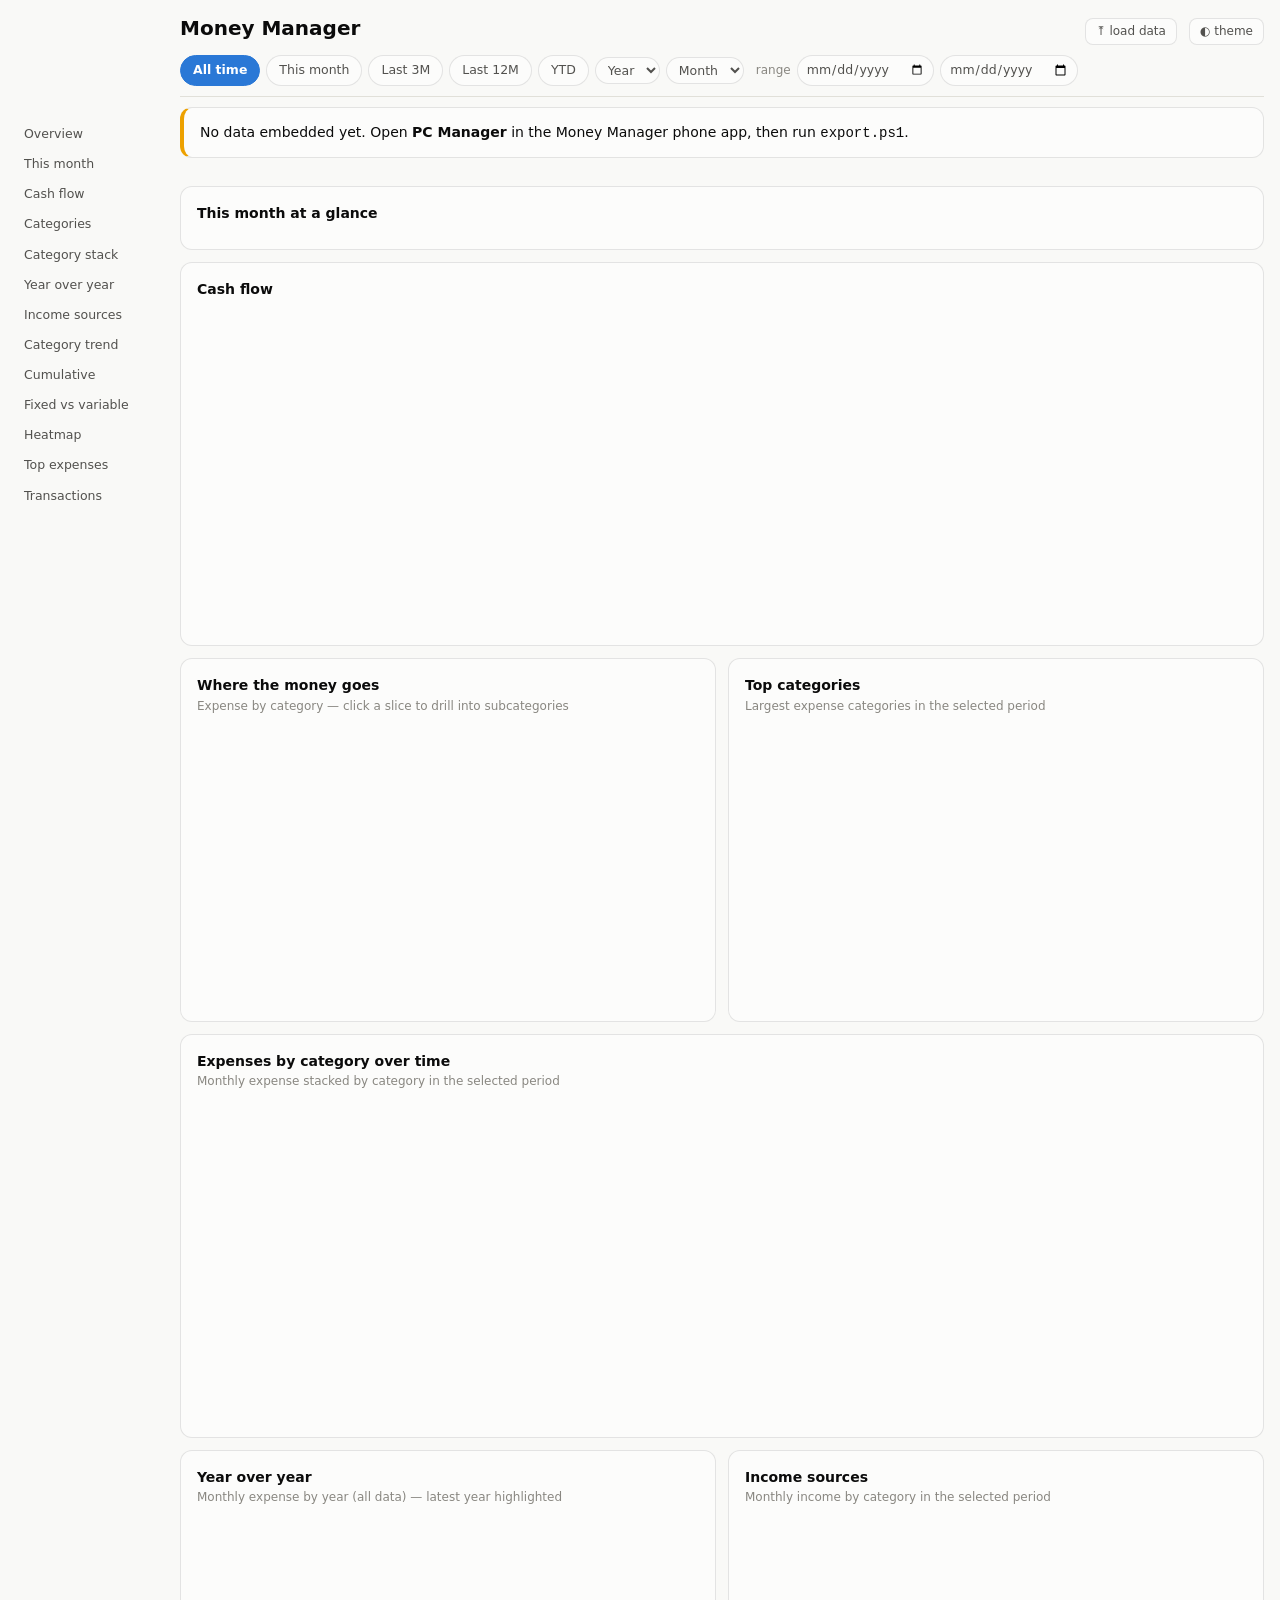
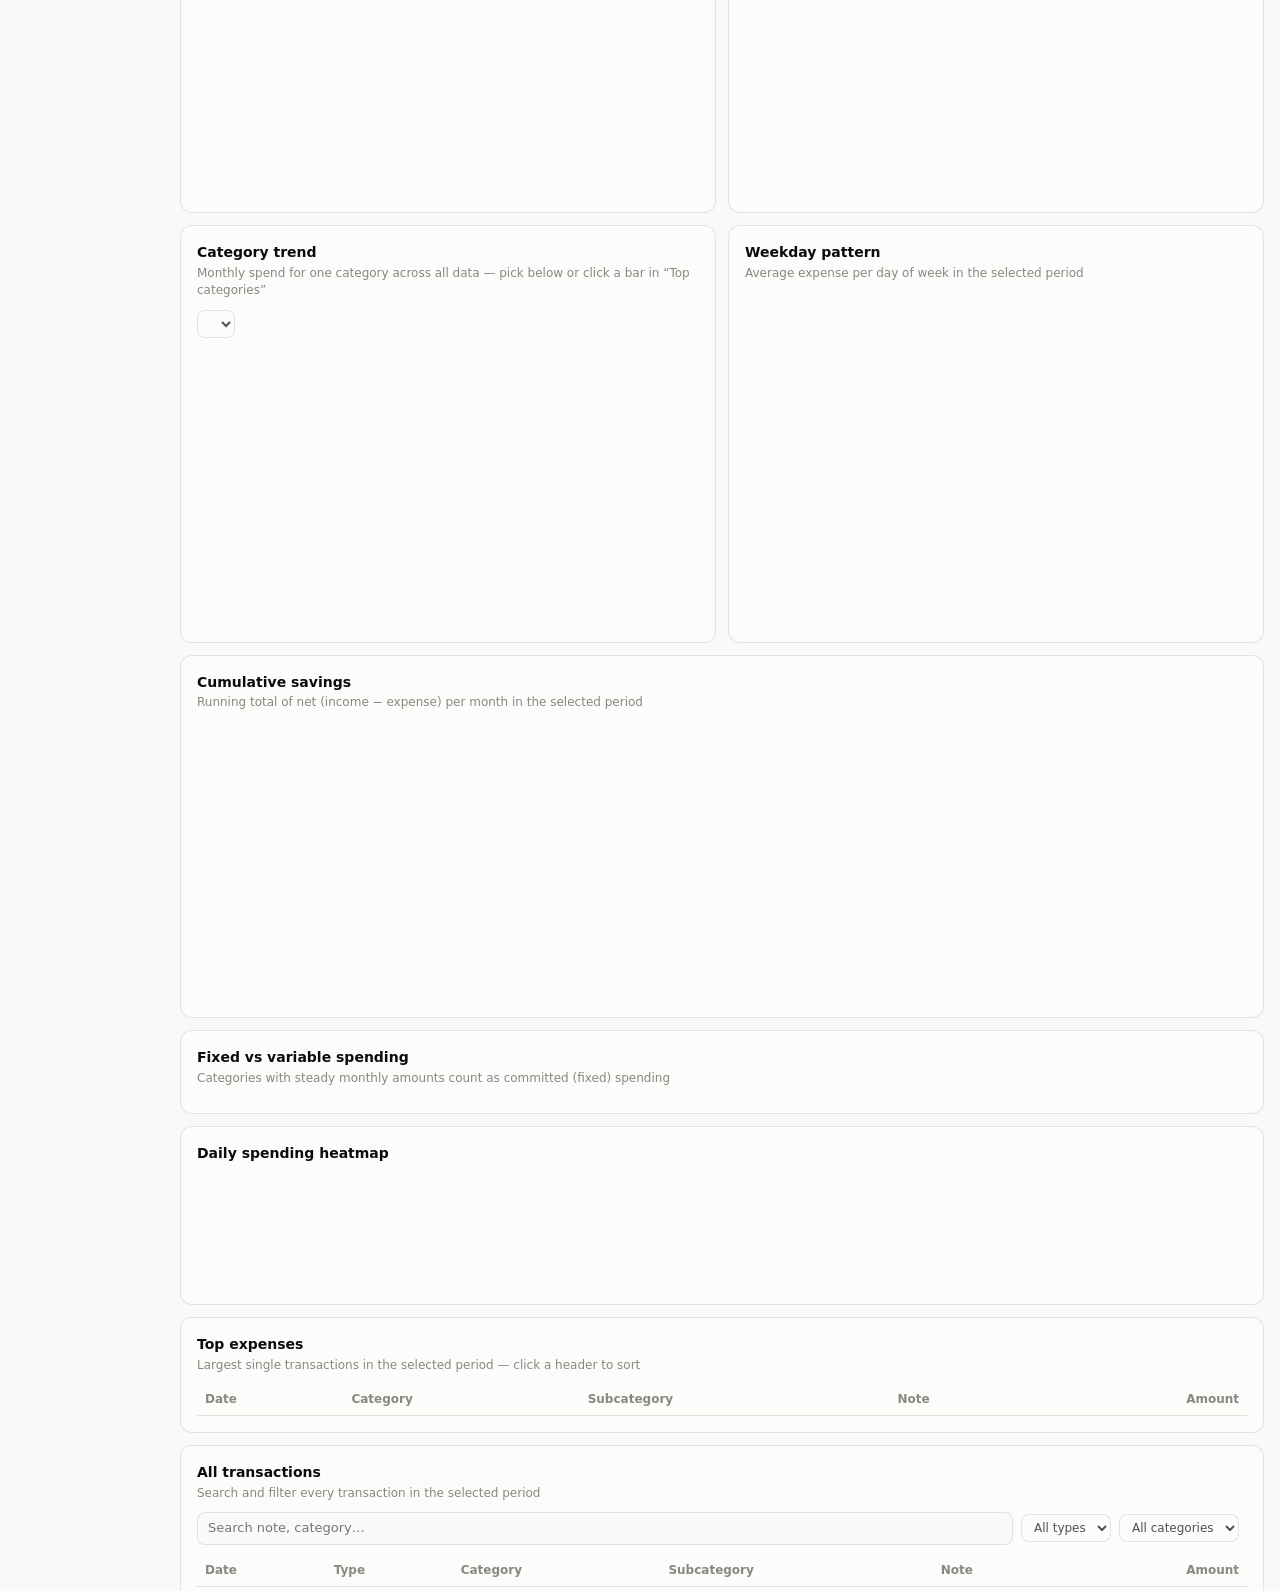
==== index.html @ 0dd55e96 "Add root index.html redirect to dashboard.html GitHub Pages serves index.html at the bare repo URL b" ====
<!DOCTYPE html>
<html lang="en">
<head>
<meta charset="utf-8">
<meta http-equiv="refresh" content="0; url=dashboard.html">
<link rel="canonical" href="dashboard.html">
<title>Money Manager</title>
</head>
<body>
<p><a href="dashboard.html">Continue to the dashboard</a></p>
</body>
</html>
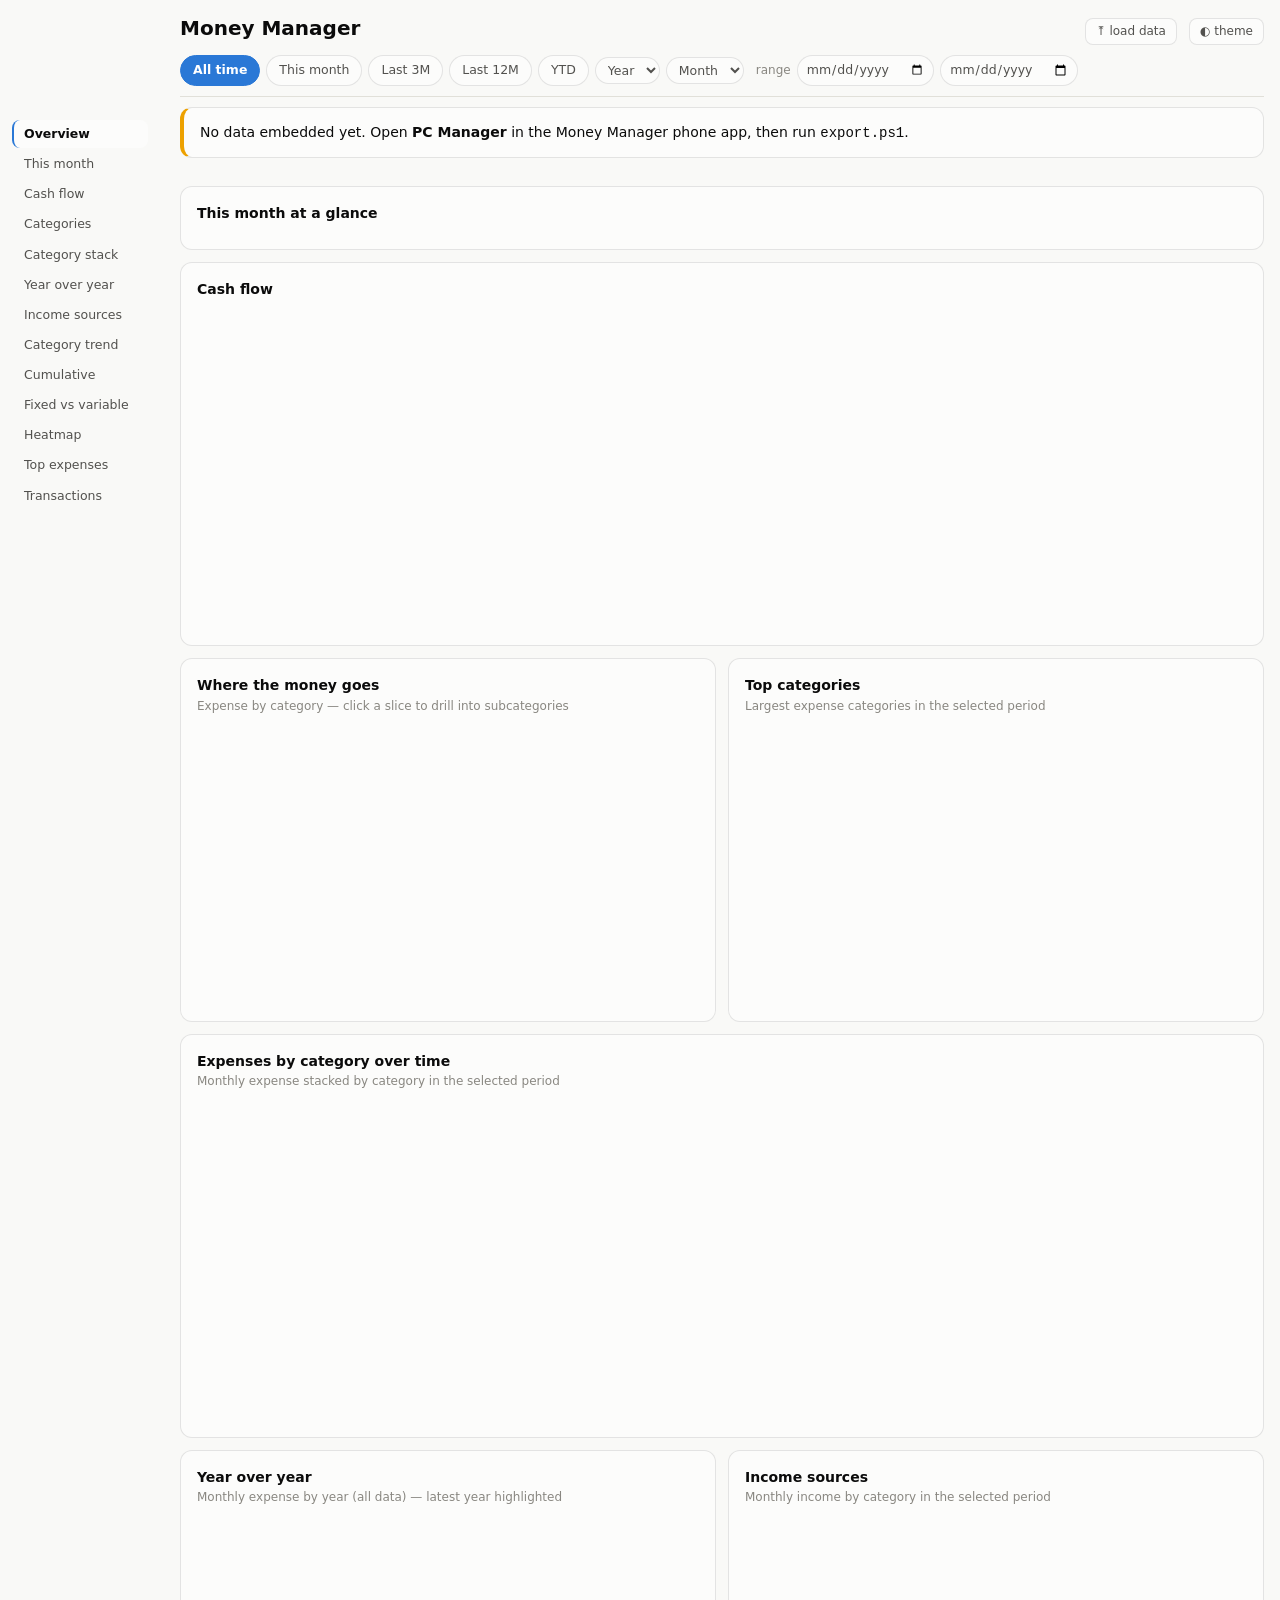
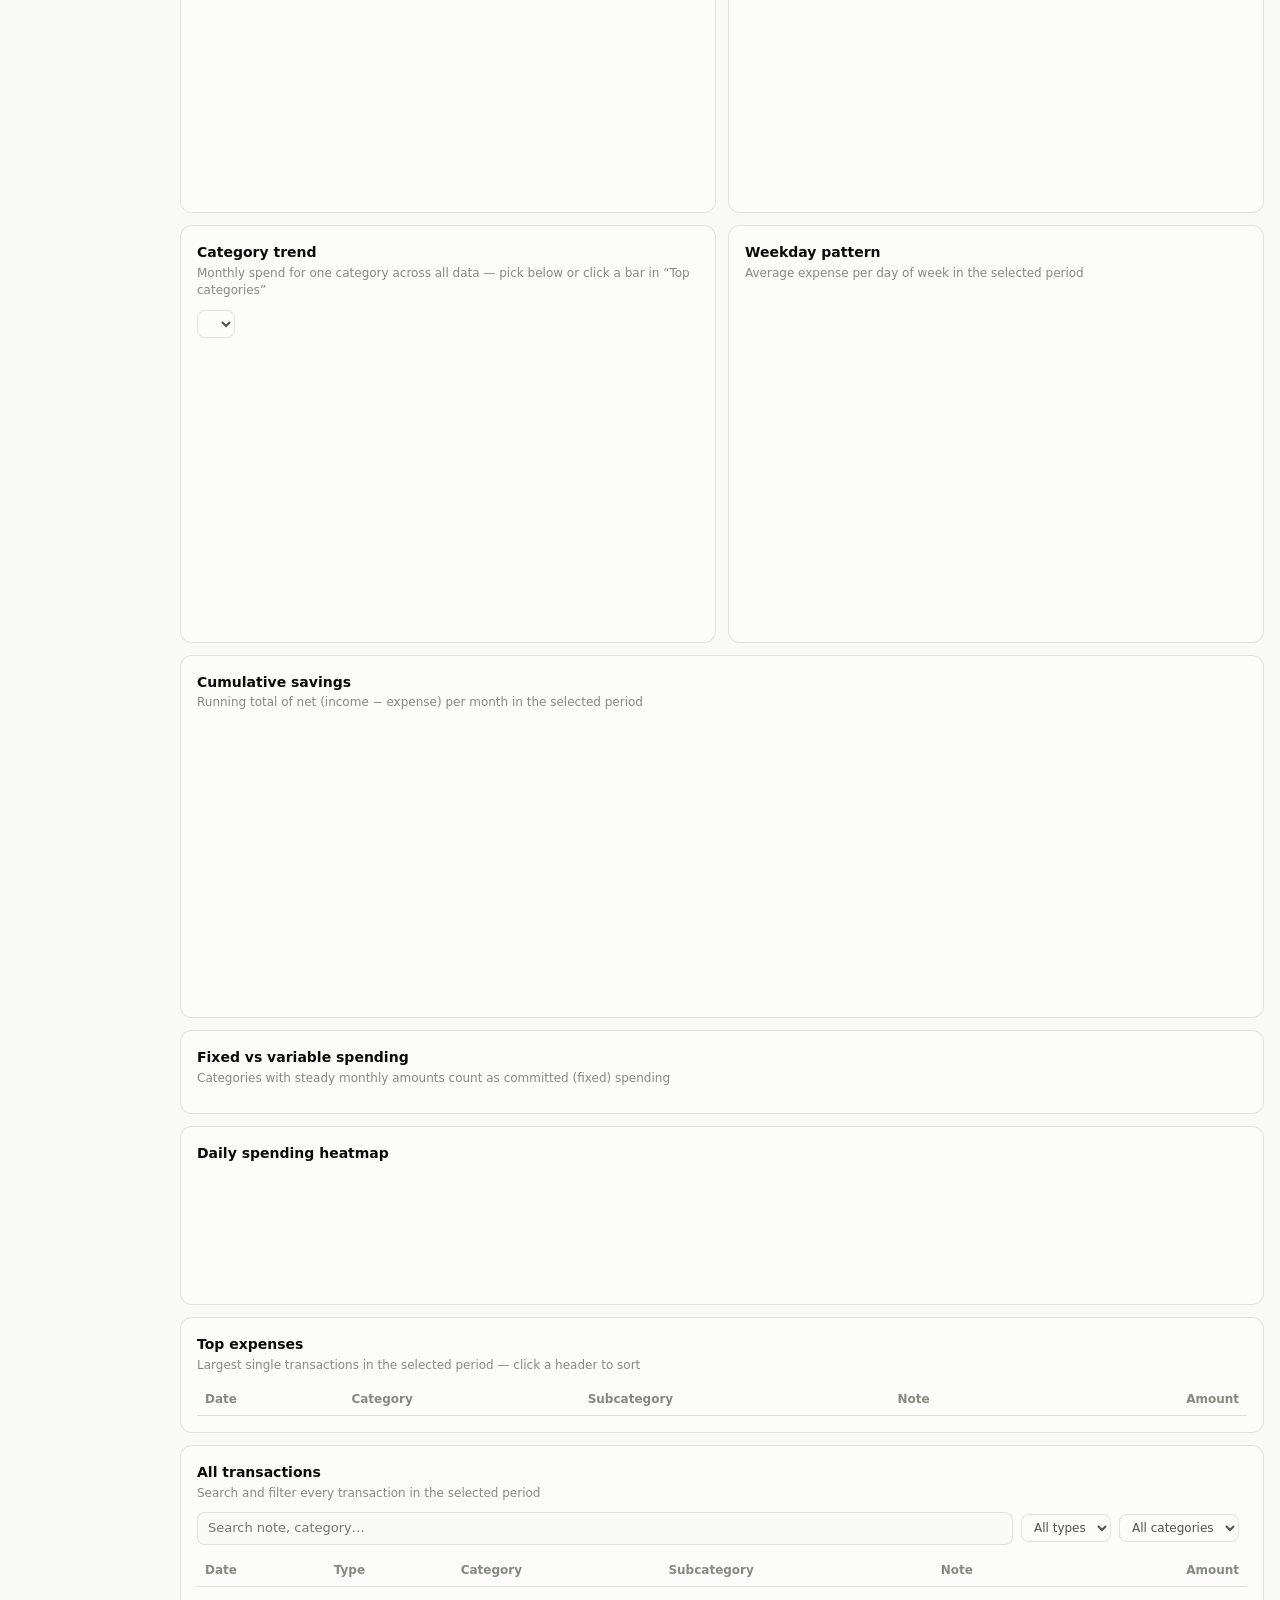
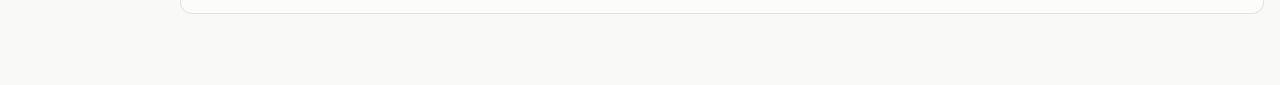
==== commit 78f28888: "Rename dashboard.html to index.html Serves directly at the Pages root with no redirect hop. Update c" ====
--- a/index.html
+++ b/index.html
@@ -1,12 +1,1022 @@
 <!DOCTYPE html>
 <html lang="en">
+
 <head>
-<meta charset="utf-8">
-<meta http-equiv="refresh" content="0; url=dashboard.html">
-<link rel="canonical" href="dashboard.html">
-<title>Money Manager</title>
+  <meta charset="utf-8">
+  <meta name="viewport" content="width=device-width, initial-scale=1">
+  <title>Money Manager — Income/Expense Dashboard</title>
+  <link rel="stylesheet" href="dashboard.css">
 </head>
+
 <body>
-<p><a href="dashboard.html">Continue to the dashboard</a></p>
+  <nav class="sidenav" id="sidenav">
+    <a href="#kpis">Overview</a>
+    <a href="#sec-insights">This month</a>
+    <a href="#sec-cashflow">Cash flow</a>
+    <a href="#sec-categories">Categories</a>
+    <a href="#sec-expstack">Category stack</a>
+    <a href="#sec-yoy">Year over year</a>
+    <a href="#sec-income">Income sources</a>
+    <a href="#sec-trend">Category trend</a>
+    <a href="#sec-cumnet">Cumulative</a>
+    <a href="#sec-fixedvar">Fixed vs variable</a>
+    <a href="#sec-heatmap">Heatmap</a>
+    <a href="#sec-topexp">Top expenses</a>
+    <a href="#sec-tx">Transactions</a>
+  </nav>
+  <div class="wrap">
+    <div class="stickybar">
+      <header class="top">
+        <h1>Money Manager</h1>
+        <span class="sub" id="exportedAt"></span>
+        <span class="spacer"></span>
+        <button class="hbtn" id="loadBtn" title="Load a Money Manager .xls export or transactions.json">⤒ load
+          data</button>
+        <button class="hbtn" id="clearBtn" style="display:none"
+          title="Discard the loaded file and go back to the data embedded in this page">✕ use embedded data</button>
+        <button class="hbtn" id="themeBtn">◐ theme</button>
+        <input type="file" id="fileInput" accept=".xls,.xlsx,.html,.htm,.json" hidden>
+      </header>
+
+      <div class="filters" id="filters"></div>
+    </div>
+    <div class="banner" id="noData" style="display:none">
+      No data embedded yet. Open <b>PC Manager</b> in the Money Manager phone app, then run <code>export.ps1</code>.
+    </div>
+
+    <div class="kpis" id="kpis"></div>
+
+    <div class="card" id="sec-insights">
+      <h2>This month at a glance</h2>
+      <p class="cap" id="insightsCap"></p>
+      <ul class="insights" id="insights"></ul>
+    </div>
+
+    <div class="card" id="sec-cashflow">
+      <h2>Cash flow</h2>
+      <p class="cap" id="cashflowCap"></p>
+      <div class="chartbox tall"><canvas id="cashflow"></canvas></div>
+    </div>
+
+    <div class="grid2">
+      <div class="card" id="sec-categories">
+        <h2>Where the money goes</h2>
+        <p class="cap" id="donutCap">Expense by category — click a slice to drill into subcategories</p>
+        <button class="backBtn" id="donutBack">← all categories</button>
+        <div class="chartbox"><canvas id="donut"></canvas></div>
+      </div>
+      <div class="card">
+        <h2>Top categories</h2>
+        <p class="cap">Largest expense categories in the selected period</p>
+        <div class="chartbox"><canvas id="topcat"></canvas></div>
+      </div>
+    </div>
+
+    <div class="card" id="sec-expstack">
+      <h2>Expenses by category over time</h2>
+      <p class="cap">Monthly expense stacked by category in the selected period</p>
+      <div class="chartbox tall"><canvas id="expstack"></canvas></div>
+    </div>
+
+    <div class="grid2">
+      <div class="card" id="sec-yoy">
+        <h2>Year over year</h2>
+        <p class="cap">Monthly expense by year (all data) — latest year highlighted</p>
+        <div class="chartbox"><canvas id="yoy"></canvas></div>
+      </div>
+      <div class="card" id="sec-income">
+        <h2>Income sources</h2>
+        <p class="cap">Monthly income by category in the selected period</p>
+        <div class="chartbox"><canvas id="incomesrc"></canvas></div>
+      </div>
+    </div>
+
+    <div class="grid2">
+      <div class="card" id="sec-trend">
+        <h2>Category trend</h2>
+        <p class="cap">Monthly spend for one category across all data — pick below or click a bar in “Top categories”
+        </p>
+        <select id="trendSel" class="hbtn" style="margin-bottom:8px"></select>
+        <div class="chartbox"><canvas id="cattrend"></canvas></div>
+      </div>
+      <div class="card">
+        <h2>Weekday pattern</h2>
+        <p class="cap">Average expense per day of week in the selected period</p>
+        <div class="chartbox"><canvas id="weekday"></canvas></div>
+      </div>
+    </div>
+
+    <div class="card" id="sec-cumnet">
+      <h2>Cumulative savings</h2>
+      <p class="cap">Running total of net (income − expense) per month in the selected period</p>
+      <div class="chartbox"><canvas id="cumnet"></canvas></div>
+    </div>
+
+    <div class="card" id="sec-fixedvar">
+      <h2>Fixed vs variable spending</h2>
+      <p class="cap">Categories with steady monthly amounts count as committed (fixed) spending</p>
+      <div id="fixedShare"></div>
+      <div class="fixedvar" id="fixedvar"></div>
+    </div>
+
+    <div class="card" id="sec-heatmap">
+      <h2>Daily spending heatmap</h2>
+      <p class="cap" id="hmCap"></p>
+      <div class="hm">
+        <div class="hmgrid" id="hmgrid"></div>
+      </div>
+      <div class="hmlegend" id="hmlegend"></div>
+    </div>
+
+    <div class="card" id="sec-topexp">
+      <h2>Top expenses</h2>
+      <p class="cap">Largest single transactions in the selected period — click a header to sort</p>
+      <div style="overflow-x:auto">
+        <table id="topTable">
+          <thead>
+            <tr>
+              <th data-k="date">Date</th>
+              <th data-k="category">Category</th>
+              <th data-k="subCategory">Subcategory</th>
+              <th data-k="content">Note</th>
+              <th class="num" data-k="amount">Amount</th>
+            </tr>
+          </thead>
+          <tbody></tbody>
+        </table>
+      </div>
+    </div>
+
+    <div class="card" id="sec-tx">
+      <h2>All transactions</h2>
+      <p class="cap">Search and filter every transaction in the selected period</p>
+      <div class="txcontrols">
+        <input type="search" id="txSearch" placeholder="Search note, category…">
+        <select id="txType" class="hbtn">
+          <option value="">All types</option>
+          <option>Expense</option>
+          <option>Income</option>
+        </select>
+        <select id="txCat" class="hbtn">
+          <option value="">All categories</option>
+        </select>
+        <span class="legendnote" id="txCount"></span>
+      </div>
+      <div style="overflow-x:auto">
+        <table id="txTable">
+          <thead>
+            <tr>
+              <th data-k="date">Date</th>
+              <th data-k="type">Type</th>
+              <th data-k="category">Category</th>
+              <th data-k="subCategory">Subcategory</th>
+              <th data-k="content">Note</th>
+              <th class="num" data-k="amount">Amount</th>
+            </tr>
+          </thead>
+          <tbody></tbody>
+        </table>
+      </div>
+      <div class="pager" id="txPager"></div>
+    </div>
+  </div>
+
+  <script src="lib/chart.min.js"></script>
+  <script src="data/data.js"></script>
+  <script>
+    (() => {
+      "use strict";
+      const css = n => getComputedStyle(document.documentElement).getPropertyValue(n).trim();
+      const SLOTS = () => [ css("--s1"), css("--s2"), css("--s3"), css("--s4"), css("--s5"), css("--s6"), css("--s7"), css("--s8") ];
+      const SEQ = [ "#cde2fb", "#9ec5f4", "#6da7ec", "#3987e5", "#256abf", "#184f95", "#0d366b" ];
+      const fmt0 = n => "฿" + Math.round(n).toLocaleString("en-US");
+      const fmt2 = n => "฿" + n.toLocaleString("en-US", { minimumFractionDigits: 2, maximumFractionDigits: 2 });
+      const MONTHS = [ "Jan", "Feb", "Mar", "Apr", "May", "Jun", "Jul", "Aug", "Sep", "Oct", "Nov", "Dec" ];
+
+      // ---- mutable data state (rebuilt by setData when a file is loaded) ----
+      let raw = [], years = [], lastDate = new Date();
+      let catSlot = {}, incomeSlot = {}, incomeCatAll = {};
+      let period = { label: "All time", start: null, end: null };
+      // stable category colors: rank by all-time expense within the loaded dataset, color follows entity
+      const catColor = c => catSlot[ c ] < 8 ? SLOTS()[ catSlot[ c ] ] : css("--muted");
+      const incomeColor = c => incomeSlot[ c ] < 8 ? SLOTS()[ incomeSlot[ c ] ] : css("--muted");
+
+      function setData(rows, sourceLabel) {
+        raw = (rows || []).filter(t => (t.type === "Income" || t.type === "Expense") && t.date);
+        document.getElementById("noData").style.display = raw.length ? "none" : "block";
+        raw.forEach(t => { t.d = new Date(t.date + "T00:00:00"); t.ym = t.date.slice(0, 7); });
+        raw.sort((a, b) => a.d - b.d);
+        const at = {};
+        raw.filter(t => t.type === "Expense").forEach(t => { at[ t.category ] = (at[ t.category ] || 0) + t.amount; });
+        catSlot = {};
+        Object.keys(at).sort((a, b) => at[ b ] - at[ a ]).forEach((c, i) => { catSlot[ c ] = i; });
+        incomeCatAll = {};
+        raw.filter(t => t.type === "Income").forEach(t => { incomeCatAll[ t.category ] = (incomeCatAll[ t.category ] || 0) + t.amount; });
+        incomeSlot = {};
+        Object.keys(incomeCatAll).sort((a, b) => incomeCatAll[ b ] - incomeCatAll[ a ]).forEach((c, i) => { incomeSlot[ c ] = i; });
+        years = [ ...new Set(raw.map(t => t.d.getFullYear())) ].sort();
+        lastDate = raw.length ? raw[ raw.length - 1 ].d : new Date();
+        period = { label: "All time", start: null, end: null };
+        document.getElementById("exportedAt").textContent = sourceLabel || "";
+        populateTrendSel();
+        populateTxCat();
+        buildFilters();
+        renderAll();
+      }
+
+      function setPeriod(p) {
+        period = p;
+        document.querySelectorAll("#filters button").forEach(b => b.classList.toggle("active", b.textContent === p.label));
+        txState.page = 1;
+        renderAll();
+      }
+
+      function buildFilters() {
+        const now = new Date(); // anchor presets to today, not the latest (possibly future-dated) transaction
+        const mk = (label, start, end) => ({ label, start, end });
+        const som = new Date(now.getFullYear(), now.getMonth(), 1);
+        const presets = [
+          mk("All time", null, null),
+          mk("This month", som, new Date(now.getFullYear(), now.getMonth() + 1, 0)),
+          mk("Last 3M", new Date(now.getFullYear(), now.getMonth() - 2, 1), new Date(now.getFullYear(), now.getMonth() + 1, 0)),
+          mk("Last 12M", new Date(now.getFullYear(), now.getMonth() - 11, 1), new Date(now.getFullYear(), now.getMonth() + 1, 0)),
+          mk("YTD", new Date(now.getFullYear(), 0, 1), new Date(now.getFullYear(), now.getMonth() + 1, 0)),
+        ];
+        const el = document.getElementById("filters");
+        el.innerHTML = "";
+
+        // year + month dropdowns
+        const yearSel = document.createElement("select");
+        yearSel.id = "yearSel";
+        yearSel.innerHTML = '<option value="">Year</option>' + [ ...years ].reverse().map(y => `<option>${y}</option>`).join("");
+        const monthSel = document.createElement("select");
+        monthSel.id = "monthSel";
+        monthSel.innerHTML = '<option value="">Month</option>' + MONTHS.map((m, i) => `<option value="${i}">${m}</option>`).join("");
+        // custom range inputs
+        const startInp = document.createElement("input");
+        const endInp = document.createElement("input");
+        startInp.type = endInp.type = "date";
+        startInp.title = "Custom range start"; endInp.title = "Custom range end";
+        if (raw.length) {
+          const isoOf = d => `${d.getFullYear()}-${String(d.getMonth() + 1).padStart(2, "0")}-${String(d.getDate()).padStart(2, "0")}`;
+          startInp.min = endInp.min = isoOf(raw[ 0 ].d);
+          startInp.max = endInp.max = isoOf(lastDate);
+        }
+        const resetDropdowns = () => { yearSel.value = ""; monthSel.value = ""; };
+        const resetDates = () => { startInp.value = ""; endInp.value = ""; };
+
+        presets.forEach(p => {
+          const b = document.createElement("button");
+          b.textContent = p.label;
+          if (p.label === period.label) b.classList.add("active");
+          b.onclick = () => { resetDropdowns(); resetDates(); setPeriod(p); };
+          el.appendChild(b);
+        });
+
+        const onDropdown = () => {
+          const y = +yearSel.value || null;
+          const m = monthSel.value === "" ? null : +monthSel.value;
+          if (!y && m == null) return;
+          const yy = y || years[ years.length - 1 ]; // month picked without a year -> latest data year
+          yearSel.value = String(yy);
+          resetDates();
+          if (m == null) setPeriod(mk(String(yy), new Date(yy, 0, 1), new Date(yy, 11, 31)));
+          else setPeriod(mk(`${MONTHS[ m ]} ${yy}`, new Date(yy, m, 1), new Date(yy, m + 1, 0)));
+        };
+        yearSel.onchange = monthSel.onchange = onDropdown;
+        el.appendChild(yearSel);
+        el.appendChild(monthSel);
+
+        const onCustom = () => {
+          // one-sided ranges work too: missing start = from first data, missing end = to last data
+          if (!startInp.value && !endInp.value) return;
+          const s = startInp.value ? new Date(startInp.value + "T00:00:00") : (raw.length ? raw[ 0 ].d : null);
+          const e = endInp.value ? new Date(endInp.value + "T00:00:00") : lastDate;
+          if (!s || !e || s > e) return;
+          resetDropdowns();
+          setPeriod(mk(`${startInp.value || "start"} → ${endInp.value || "end"}`, s, e));
+        };
+        // change fires on picker use; input catches typed dates as soon as they are complete
+        startInp.onchange = endInp.onchange = startInp.oninput = endInp.oninput = onCustom;
+        const sep = document.createElement("span");
+        sep.className = "sep"; sep.textContent = "range";
+        el.appendChild(sep);
+        el.appendChild(startInp);
+        el.appendChild(endInp);
+      }
+
+      const inPeriod = t => (!period.start || (t.d >= period.start && t.d <= period.end));
+      const filtered = () => raw.filter(inPeriod);
+
+      // ---- helpers ----
+      function monthKeys(list) { return [ ...new Set(list.map(t => t.ym)) ].sort(); }
+      function groupBy(list, keyFn, valFn) {
+        const m = {};
+        list.forEach(t => { const k = keyFn(t); m[ k ] = (m[ k ] || 0) + (valFn ? valFn(t) : t.amount); });
+        return m;
+      }
+
+      // ---- Chart.js global defaults ----
+      function applyChartDefaults() {
+        Chart.defaults.font.family = 'system-ui, -apple-system, "Segoe UI", sans-serif';
+        Chart.defaults.font.size = 11.5;
+        Chart.defaults.color = css("--muted");
+        Chart.defaults.borderColor = css("--grid");
+        Chart.defaults.plugins.legend.labels.boxWidth = 10;
+        Chart.defaults.plugins.legend.labels.boxHeight = 10;
+        Chart.defaults.plugins.legend.labels.usePointStyle = true;
+        Chart.defaults.plugins.tooltip.backgroundColor = css("--ink");
+        Chart.defaults.plugins.tooltip.titleColor = css("--page");
+        Chart.defaults.plugins.tooltip.bodyColor = css("--page");
+        Chart.defaults.plugins.tooltip.padding = 10;
+        Chart.defaults.plugins.tooltip.cornerRadius = 8;
+        Chart.defaults.plugins.tooltip.displayColors = true;
+        Chart.defaults.plugins.tooltip.boxWidth = 8;
+        Chart.defaults.plugins.tooltip.boxHeight = 8;
+      }
+      const charts = {};
+      function mkChart(id, cfg) {
+        if (charts[ id ]) charts[ id ].destroy();
+        charts[ id ] = new Chart(document.getElementById(id), cfg);
+      }
+      const moneyTicks = { callback: v => "฿" + (Math.abs(v) >= 1000 ? (v / 1000).toLocaleString() + "k" : v.toLocaleString()) };
+      const tipMoney = { label: c => ` ${c.dataset.label ?? c.label}: ${fmt0(c.parsed.y ?? c.parsed.x ?? c.parsed)}` };
+
+      // ---- KPI row ----
+      function renderKPIs(list) {
+        const inc = list.filter(t => t.type === "Income").reduce((s, t) => s + t.amount, 0);
+        const exp = list.filter(t => t.type === "Expense").reduce((s, t) => s + t.amount, 0);
+        const net = inc - exp;
+        const rate = inc > 0 ? net / inc * 100 : null;
+        const today = new Date();
+        let days;
+        if (period.start) days = Math.max(1, Math.round((Math.min(period.end, today, lastDate) - period.start) / 864e5) + 1);
+        else days = raw.length ? Math.max(1, Math.round((Math.min(today, lastDate) - raw[ 0 ].d) / 864e5) + 1) : 1;
+        const daily = exp / days;
+
+        // previous equivalent period for deltas
+        let deltas = {};
+        if (period.start) {
+          const len = period.end - period.start;
+          const pEnd = new Date(period.start.getTime() - 864e5);
+          const pStart = new Date(pEnd.getTime() - len);
+          const prev = raw.filter(t => t.d >= pStart && t.d <= pEnd);
+          const pInc = prev.filter(t => t.type === "Income").reduce((s, t) => s + t.amount, 0);
+          const pExp = prev.filter(t => t.type === "Expense").reduce((s, t) => s + t.amount, 0);
+          if (prev.length) deltas = { inc: pInc ? (inc - pInc) / pInc * 100 : null, exp: pExp ? (exp - pExp) / pExp * 100 : null };
+        }
+        const dHtml = (v, goodWhenDown) => {
+          if (v == null || !isFinite(v)) return "";
+          const up = v >= 0;
+          const cls = (up !== goodWhenDown) ? "up" : "down";
+          return `<div class="delta"><span class="${cls}">${up ? "▲" : "▼"} ${Math.abs(v).toFixed(0)}%</span> vs previous period</div>`;
+        };
+        const tiles = [
+          { l: "Income", v: fmt0(inc), extra: dHtml(deltas.inc, false), color: "var(--income)" },
+          { l: "Expense", v: fmt0(exp), extra: dHtml(deltas.exp, true), color: "var(--expense)" },
+          { l: "Net (saved)", v: (net < 0 ? "−" : "") + fmt0(Math.abs(net)), extra: "", color: net >= 0 ? "var(--good)" : "var(--bad)" },
+          { l: "Savings rate", v: rate == null ? "—" : rate.toFixed(0) + "%", extra: `<div class="delta">of income kept</div>`, color: rate != null && rate >= 0 ? "var(--good)" : "var(--bad)" },
+          { l: "Avg daily spend", v: fmt0(daily), extra: `<div class="delta">over ${days} days</div>`, color: "var(--ink)" },
+        ];
+        document.getElementById("kpis").innerHTML = tiles.map(t =>
+          `<div class="kpi"><div class="lbl">${t.l}</div><div class="val" style="color:${t.color}">${t.v}</div>${t.extra}</div>`).join("");
+      }
+
+      // ---- cash flow ----
+      function renderCashflow(list) {
+        const keys = monthKeys(list);
+        const monthly = keys.length <= 2;
+        const cap = document.getElementById("cashflowCap");
+        if (monthly) {
+          cap.textContent = "Daily income vs expense";
+          const days = [ ...new Set(list.map(t => t.date)) ].sort();
+          const inc = groupBy(list.filter(t => t.type === "Income"), t => t.date);
+          const exp = groupBy(list.filter(t => t.type === "Expense"), t => t.date);
+          mkChart("cashflow", {
+            type: "bar",
+            data: {
+              labels: days.map(d => d.slice(8)), datasets: [
+                { label: "Income", data: days.map(d => inc[ d ] || 0), backgroundColor: css("--income"), borderRadius: 4, borderSkipped: "start", maxBarThickness: 22 },
+                { label: "Expense", data: days.map(d => exp[ d ] || 0), backgroundColor: css("--expense"), borderRadius: 4, borderSkipped: "start", maxBarThickness: 22 },
+              ]
+            },
+            options: {
+              maintainAspectRatio: false, interaction: { mode: "index", intersect: false },
+              plugins: { tooltip: { callbacks: tipMoney } },
+              scales: { x: { grid: { display: false } }, y: { beginAtZero: true, ticks: moneyTicks } }
+            }
+          });
+        } else {
+          cap.textContent = "Monthly income vs expense, with net and a 3-month average expense trend";
+          const inc = groupBy(list.filter(t => t.type === "Income"), t => t.ym);
+          const exp = groupBy(list.filter(t => t.type === "Expense"), t => t.ym);
+          const expArr = keys.map(k => exp[ k ] || 0);
+          const roll = expArr.map((_, i) => {
+            const w = expArr.slice(Math.max(0, i - 2), i + 1);
+            return w.reduce((a, b) => a + b, 0) / w.length;
+          });
+          mkChart("cashflow", {
+            type: "bar",
+            data: {
+              labels: keys, datasets: [
+                { label: "Income", data: keys.map(k => inc[ k ] || 0), backgroundColor: css("--income"), borderRadius: 4, borderSkipped: "start", maxBarThickness: 26, order: 3 },
+                { label: "Expense", data: expArr, backgroundColor: css("--expense"), borderRadius: 4, borderSkipped: "start", maxBarThickness: 26, order: 3 },
+                { label: "Net", type: "line", data: keys.map(k => (inc[ k ] || 0) - (exp[ k ] || 0)), borderColor: css("--net"), backgroundColor: css("--net"), borderWidth: 2, pointRadius: keys.length > 24 ? 0 : 2.5, tension: .3, order: 1 },
+                { label: "Expense 3-mo avg", type: "line", data: roll, borderColor: css("--muted"), borderDash: [ 5, 4 ], borderWidth: 1.5, pointRadius: 0, tension: .3, order: 2 },
+              ]
+            },
+            options: {
+              maintainAspectRatio: false, interaction: { mode: "index", intersect: false },
+              plugins: { tooltip: { callbacks: tipMoney } },
+              scales: { x: { grid: { display: false }, ticks: { maxTicksLimit: 14 } }, y: { ticks: moneyTicks } }
+            }
+          });
+        }
+      }
+
+      // ---- donut with subcategory drill-down ----
+      let drillCat = null;
+      function renderDonut(list) {
+        const exp = list.filter(t => t.type === "Expense");
+        const back = document.getElementById("donutBack");
+        const cap = document.getElementById("donutCap");
+        let labels, values, colors;
+        if (drillCat) {
+          back.style.display = "inline-block";
+          cap.textContent = `Subcategories of ${drillCat}`;
+          const g = groupBy(exp.filter(t => t.category === drillCat), t => t.subCategory || "(none)");
+          const order = Object.keys(g).sort((a, b) => g[ b ] - g[ a ]);
+          labels = order.slice(0, 8); values = labels.map(k => g[ k ]);
+          const rest = order.slice(8).reduce((s, k) => s + g[ k ], 0);
+          if (rest > 0) { labels.push("Everything else"); values.push(rest); }
+          colors = labels.map((l, i) => l === "Everything else" ? css("--muted") : SLOTS()[ i ]);
+        } else {
+          back.style.display = "none";
+          cap.textContent = "Expense by category — click a slice to drill into subcategories";
+          const g = groupBy(exp, t => t.category);
+          const order = Object.keys(g).sort((a, b) => g[ b ] - g[ a ]);
+          labels = order.slice(0, 8); values = labels.map(k => g[ k ]);
+          const rest = order.slice(8).reduce((s, k) => s + g[ k ], 0);
+          if (rest > 0) { labels.push("Everything else"); values.push(rest); }
+          colors = labels.map(l => l === "Everything else" ? css("--muted") : catColor(l));
+        }
+        const total = values.reduce((a, b) => a + b, 0);
+        mkChart("donut", {
+          type: "doughnut",
+          data: { labels, datasets: [ { data: values, backgroundColor: colors, borderColor: css("--surface"), borderWidth: 2, hoverOffset: 6 } ] },
+          options: {
+            maintainAspectRatio: false, cutout: "62%",
+            plugins: {
+              legend: { position: "right" },
+              tooltip: { callbacks: { label: c => ` ${c.label}: ${fmt0(c.parsed)} (${total ? (c.parsed / total * 100).toFixed(1) : 0}%)` } }
+            },
+            onClick: (e, els, chart) => {
+              if (drillCat || !els.length) return;
+              const l = chart.data.labels[ els[ 0 ].index ];
+              if (l !== "Everything else") { drillCat = l; renderDonut(filtered()); }
+            }
+          }
+        });
+      }
+      document.getElementById("donutBack").onclick = () => { drillCat = null; renderDonut(filtered()); };
+
+      // ---- top categories horizontal bar ----
+      function renderTopCat(list) {
+        const g = groupBy(list.filter(t => t.type === "Expense"), t => t.category);
+        const order = Object.keys(g).sort((a, b) => g[ b ] - g[ a ]).slice(0, 10);
+        mkChart("topcat", {
+          type: "bar",
+          data: { labels: order, datasets: [ { data: order.map(k => g[ k ]), backgroundColor: order.map(catColor), borderRadius: 4, borderSkipped: "start", maxBarThickness: 18 } ] },
+          options: {
+            indexAxis: "y", maintainAspectRatio: false,
+            // horizontal bar: the value lives on parsed.x (parsed.y is the row index)
+            plugins: { legend: { display: false }, tooltip: { callbacks: { label: c => ` ${fmt0(c.parsed.x)}` } } },
+            scales: { x: { ticks: moneyTicks }, y: { grid: { display: false } } },
+            onClick: (e, els, chart) => {
+              if (!els.length) return;
+              trendCat = chart.data.labels[ els[ 0 ].index ];
+              const sel = document.getElementById("trendSel");
+              if ([ ...sel.options ].some(o => o.value === trendCat)) sel.value = trendCat;
+              renderCatTrend();
+              document.getElementById("cattrend").scrollIntoView({ behavior: "smooth", block: "center" });
+            }
+          }
+        });
+      }
+
+      // ---- year over year (all data, emphasis on latest year) ----
+      function renderYoY() {
+        const exp = raw.filter(t => t.type === "Expense");
+        const latest = years[ years.length - 1 ];
+        const grays = [ "#c3c2b7", "#aeada4", "#989791", "#82817c", "#6d6c68", "#585753" ];
+        const datasets = years.map((y, i) => {
+          const g = groupBy(exp.filter(t => t.d.getFullYear() === y), t => t.d.getMonth());
+          const isLatest = y === latest;
+          return {
+            label: String(y),
+            data: MONTHS.map((_, m) => g[ m ] ?? null),
+            borderColor: isLatest ? css("--net") : grays[ i % grays.length ],
+            backgroundColor: isLatest ? css("--net") : css("--axis"),
+            borderWidth: isLatest ? 2.5 : 1.4,
+            pointRadius: isLatest ? 2.5 : 0,
+            tension: .3, spanGaps: true,
+          };
+        });
+        mkChart("yoy", {
+          type: "line",
+          data: { labels: MONTHS, datasets },
+          options: {
+            maintainAspectRatio: false, interaction: { mode: "nearest", intersect: false },
+            plugins: { tooltip: { callbacks: tipMoney } },
+            scales: { x: { grid: { display: false } }, y: { beginAtZero: true, ticks: moneyTicks } }
+          }
+        });
+      }
+
+      // ---- income sources stacked ----
+      function renderIncomeSrc(list) {
+        const inc = list.filter(t => t.type === "Income");
+        const keys = monthKeys(inc);
+        const cats = [ ...new Set(inc.map(t => t.category)) ].sort((a, b) => (incomeCatAll[ b ] || 0) - (incomeCatAll[ a ] || 0));
+        mkChart("incomesrc", {
+          type: "bar",
+          data: {
+            labels: keys, datasets: cats.map(c => {
+              const g = groupBy(inc.filter(t => t.category === c), t => t.ym);
+              return { label: c, data: keys.map(k => g[ k ] || 0), backgroundColor: incomeColor(c), borderRadius: 3, maxBarThickness: 26, borderColor: css("--surface"), borderWidth: 1 };
+            })
+          },
+          options: {
+            maintainAspectRatio: false, interaction: { mode: "index", intersect: false },
+            plugins: { tooltip: { callbacks: tipMoney } },
+            scales: { x: { stacked: true, grid: { display: false }, ticks: { maxTicksLimit: 12 } }, y: { stacked: true, ticks: moneyTicks } }
+          }
+        });
+      }
+
+      // ---- expenses stacked by category ----
+      function renderExpenseStack(list) {
+        const exp = list.filter(t => t.type === 'Expense');
+        const keys = monthKeys(exp);
+        // top 8 all-time categories keep their entity colors; the rest folds into one muted band
+        const cats = Object.keys(catSlot).filter(c => catSlot[ c ] < 8);
+        const datasets = cats.map(c => {
+          const g = groupBy(exp.filter(t => t.category === c), t => t.ym);
+          return { label: c, data: keys.map(k => g[ k ] || 0), backgroundColor: catColor(c), borderColor: css('--surface'), borderWidth: 1, maxBarThickness: 26 };
+        });
+        const gOther = groupBy(exp.filter(t => catSlot[ t.category ] >= 8), t => t.ym);
+        if (Object.keys(gOther).length) datasets.push({ label: 'Everything else', data: keys.map(k => gOther[ k ] || 0), backgroundColor: css('--muted'), borderColor: css('--surface'), borderWidth: 1, maxBarThickness: 26 });
+        mkChart('expstack', {
+          type: 'bar',
+          data: { labels: keys, datasets },
+          options: {
+            maintainAspectRatio: false, interaction: { mode: 'index', intersect: false },
+            plugins: { tooltip: { callbacks: tipMoney } },
+            scales: { x: { stacked: true, grid: { display: false }, ticks: { maxTicksLimit: 14 } }, y: { stacked: true, ticks: moneyTicks } }
+          }
+        });
+      }
+
+      // ---- fixed vs variable ----
+      function renderFixedVar(list) {
+        let exp = list.filter(t => t.type === "Expense");
+        let keys = monthKeys(exp);
+        const box = document.getElementById("fixedvar");
+        const share = document.getElementById("fixedShare");
+        if (keys.length < 3) {
+          share.innerHTML = "";
+          box.innerHTML = `<p class="cap">Select a period of 3+ months to estimate fixed vs variable spending.</p>`;
+          return;
+        }
+        // long ranges drift (categories appear/disappear over years) — judge on the trailing 12 months
+        if (keys.length > 12) {
+          keys = keys.slice(-12);
+          const set = new Set(keys);
+          exp = exp.filter(t => set.has(t.ym));
+        }
+        const byCat = {};
+        exp.forEach(t => { (byCat[ t.category ] ??= {})[ t.ym ] = (byCat[ t.category ][ t.ym ] || 0) + t.amount; });
+        const fixed = [], variable = [];
+        Object.entries(byCat).forEach(([ cat, months ]) => {
+          const vals = keys.map(k => months[ k ] || 0);
+          const present = vals.filter(v => v > 0).length;
+          const nz = vals.filter(v => v > 0);
+          const mean = nz.reduce((a, b) => a + b, 0) / nz.length;
+          const sd = Math.sqrt(nz.reduce((s, v) => s + (v - mean) ** 2, 0) / nz.length);
+          const cv = mean ? sd / mean : 0;
+          const item = { cat, avg: mean };
+          if (present >= keys.length * 0.5 && cv < 0.45) fixed.push(item); else variable.push(item);
+        });
+        fixed.sort((a, b) => b.avg - a.avg); variable.sort((a, b) => b.avg - a.avg);
+        const fSum = fixed.reduce((s, i) => s + i.avg, 0);
+        const vSum = variable.reduce((s, i) => s + i.avg, 0);
+        const pct = fSum + vSum ? fSum / (fSum + vSum) * 100 : 0;
+        share.innerHTML = `<p class="cap" style="margin-bottom:4px"><b style="color:var(--ink)">${pct.toFixed(0)}%</b> of monthly spending is committed (≈ ${fmt0(fSum)}/mo fixed vs ${fmt0(vSum)}/mo variable)</p><div class="meter"><div style="width:${pct}%"></div></div>`;
+        const li = i => `<li><span>${i.cat}</span><span>≈ ${fmt0(i.avg)}/mo</span></li>`;
+        box.innerHTML = `
+    <div><h3>Fixed / recurring</h3><ul>${fixed.slice(0, 8).map(li).join("") || "<li><span>none detected</span><span></span></li>"}</ul></div>
+    <div><h3>Variable</h3><ul>${variable.slice(0, 8).map(li).join("")}</ul></div>`;
+      }
+
+      // ---- heatmap ----
+      function renderHeatmap(list) {
+        const exp = list.filter(t => t.type === "Expense");
+        const grid = document.getElementById("hmgrid");
+        const cap = document.getElementById("hmCap");
+        grid.innerHTML = "";
+        if (!exp.length) { cap.textContent = "No expense data in period."; return; }
+        let end = period.start ? new Date(Math.min(period.end, Date.now())) : new Date(Math.min(+lastDate, Date.now()));
+        let start = period.start ? new Date(period.start) : new Date(raw[ 0 ].d);
+        const maxDays = 371;
+        if ((end - start) / 864e5 > maxDays) { start = new Date(end.getTime() - maxDays * 864e5); cap.textContent = "Daily expense intensity — showing the most recent 12 months of the period"; }
+        else cap.textContent = "Daily expense intensity — darker means more spent that day";
+        start.setDate(start.getDate() - ((start.getDay() + 6) % 7)); // back to Monday
+        const daily = groupBy(exp, t => t.date);
+        const vals = Object.values(daily);
+        const max = Math.max(...vals, 1);
+        const frag = document.createDocumentFragment();
+        const dkey = d => `${d.getFullYear()}-${String(d.getMonth() + 1).padStart(2, "0")}-${String(d.getDate()).padStart(2, "0")}`;
+        for (let d = new Date(start); d <= end; d.setDate(d.getDate() + 1)) {
+          const key = dkey(d);
+          const v = daily[ key ] || 0;
+          const cell = document.createElement("div");
+          cell.className = "hmcell";
+          if (v > 0) {
+            const idx = Math.min(SEQ.length - 1, Math.floor(Math.pow(v / max, 0.5) * SEQ.length));
+            cell.style.background = SEQ[ idx ];
+            cell.style.borderColor = "transparent";
+          }
+          cell.title = `${key} — ${fmt0(v)}`;
+          frag.appendChild(cell);
+        }
+        grid.appendChild(frag);
+        document.getElementById("hmlegend").innerHTML =
+          `<span>less</span>${SEQ.map(c => `<i style="background:${c}"></i>`).join("")}<span>more</span>`;
+      }
+
+      // ---- top expenses table ----
+      let sortKey = "amount", sortDir = -1;
+      function renderTable(list) {
+        const rows = list.filter(t => t.type === "Expense")
+          .slice().sort((a, b) => b.amount - a.amount).slice(0, 20)
+          .sort((a, b) => {
+            const x = a[ sortKey ], y = b[ sortKey ];
+            return (x > y ? 1 : x < y ? -1 : 0) * sortDir;
+          });
+        document.querySelector("#topTable tbody").innerHTML = rows.map(t =>
+          `<tr><td>${t.date}</td><td>${t.category}</td><td>${t.subCategory || ""}</td><td>${(t.content || t.detail || "").slice(0, 60)}</td><td class="num">${fmt2(t.amount)}</td></tr>`).join("");
+      }
+      document.querySelectorAll("#topTable th").forEach(th => {
+        th.onclick = () => {
+          const k = th.dataset.k;
+          if (sortKey === k) sortDir *= -1; else { sortKey = k; sortDir = k === "amount" ? -1 : 1; }
+          renderTable(filtered());
+        };
+      });
+
+      // ---- monthly insights ----
+      function renderInsights(list) {
+        const cap = document.getElementById("insightsCap");
+        const ul = document.getElementById("insights");
+        ul.innerHTML = "";
+        const keys = monthKeys(list);
+        if (!keys.length) { cap.textContent = "No data in period."; return; }
+        const today = new Date();
+        const curYm = `${today.getFullYear()}-${String(today.getMonth() + 1).padStart(2, "0")}`;
+        const refYm = keys.includes(curYm) ? curYm : keys[ keys.length - 1 ];
+        const refDate = new Date(refYm + "-01T00:00:00");
+        cap.textContent = refDate.toLocaleString("en-US", { month: "long", year: "numeric" });
+        const monthExp = t => t.type === "Expense" && t.ym === refYm;
+        const spent = raw.filter(monthExp).reduce((s, t) => s + t.amount, 0);
+        const expByYm = groupBy(raw.filter(t => t.type === "Expense"), t => t.ym);
+        const incByYm = groupBy(raw.filter(t => t.type === "Income"), t => t.ym);
+        const priorKeys = monthKeys(raw).filter(k => k < refYm);
+        const items = [];
+        const money = n => `<b>${fmt0(n)}</b>`;
+
+        // spend pace vs trailing 6-month average
+        const last6 = priorKeys.slice(-6);
+        const avg6 = last6.length ? last6.reduce((s, k) => s + (expByYm[ k ] || 0), 0) / last6.length : 0;
+        const isCurrent = refYm === curYm;
+        const dim = new Date(refDate.getFullYear(), refDate.getMonth() + 1, 0).getDate();
+        const proj = isCurrent && today.getDate() < dim ? spent / today.getDate() * dim : spent;
+        if (avg6 > 0) {
+          const pct = (proj - avg6) / avg6 * 100;
+          const cls = pct <= 0 ? "down" : "up";
+          items.push(`${isCurrent ? `Spending pace: ${money(spent)} so far, on track for ~${money(proj)}` : `Total spend ${money(spent)}`} — <span class="${cls}">${pct >= 0 ? "▲" : "▼"} ${Math.abs(pct).toFixed(0)}%</span> vs your 6-month average (${fmt0(avg6)}/mo)`);
+        }
+
+        // biggest category moves vs previous month
+        const prevYm = `${refDate.getFullYear()}-${String(refDate.getMonth()).padStart(2, "0")}` === `${refDate.getFullYear()}-00`
+          ? `${refDate.getFullYear() - 1}-12`
+          : `${refDate.getFullYear()}-${String(refDate.getMonth()).padStart(2, "0")}`;
+        const gRef = groupBy(raw.filter(monthExp), t => t.category);
+        const gPrev = groupBy(raw.filter(t => t.type === "Expense" && t.ym === prevYm), t => t.category);
+        let up = null, down = null;
+        new Set([ ...Object.keys(gRef), ...Object.keys(gPrev) ]).forEach(c => {
+          const d = (gRef[ c ] || 0) - (gPrev[ c ] || 0);
+          if (d >= 500 && (!up || d > up.d)) up = { c, d };
+          if (d <= -500 && (!down || d < down.d)) down = { c, d };
+        });
+        if (up) items.push(`Biggest increase vs last month: <b>${up.c}</b> <span class="up">▲ ${fmt0(up.d)}</span>`);
+        if (down) items.push(`Biggest decrease vs last month: <b>${down.c}</b> <span class="down">▼ ${fmt0(-down.d)}</span>`);
+
+        // unusually large expenses (above p95 of trailing 12 months)
+        const trail = new Set(priorKeys.slice(-12));
+        const amounts = raw.filter(t => t.type === "Expense" && trail.has(t.ym)).map(t => t.amount).sort((a, b) => a - b);
+        if (amounts.length >= 20) {
+          const p95 = amounts[ Math.floor(amounts.length * 0.95) ];
+          const big = raw.filter(monthExp).filter(t => t.amount > p95).sort((a, b) => b.amount - a.amount).slice(0, 3);
+          if (big.length) items.push(`Unusually large: ${big.map(t => `<b>${t.category}${t.content ? " · " + t.content : ""}</b> (${fmt0(t.amount)})`).join(", ")}`);
+        }
+
+        // savings rate vs 12-month average
+        const incM = incByYm[ refYm ] || 0;
+        if (incM > 0) {
+          const rate = (incM - spent) / incM * 100;
+          const t12 = priorKeys.slice(-12);
+          const inc12 = t12.reduce((s, k) => s + (incByYm[ k ] || 0), 0);
+          const exp12 = t12.reduce((s, k) => s + (expByYm[ k ] || 0), 0);
+          const avgRate = inc12 > 0 ? (inc12 - exp12) / inc12 * 100 : null;
+          const cls = avgRate != null && rate >= avgRate ? "goodtxt" : "badtxt";
+          items.push(`Savings rate: <span class="${cls}">${rate.toFixed(0)}%</span>${avgRate != null ? ` (12-month average ${avgRate.toFixed(0)}%)` : ""}`);
+        }
+
+        if (!items.length) items.push("Nothing notable — steady month.");
+        ul.innerHTML = items.map(i => `<li>${i}</li>`).join("");
+      }
+
+      // ---- category trend explorer ----
+      let trendCat = null;
+      function populateTrendSel() {
+        const sel = document.getElementById("trendSel");
+        sel.innerHTML = "";
+        Object.keys(catSlot).sort((a, b) => catSlot[ a ] - catSlot[ b ]).forEach(c => {
+          const o = document.createElement("option");
+          o.value = c; o.textContent = c;
+          sel.appendChild(o);
+        });
+        trendCat = sel.value || null;
+      }
+      document.getElementById("trendSel").onchange = e => { trendCat = e.target.value; renderCatTrend(); };
+      function renderCatTrend() {
+        if (!trendCat) return;
+        const keys = monthKeys(raw);
+        const g = groupBy(raw.filter(t => t.type === "Expense" && t.category === trendCat), t => t.ym);
+        mkChart("cattrend", {
+          type: "bar",
+          data: { labels: keys, datasets: [ { label: trendCat, data: keys.map(k => g[ k ] || 0), backgroundColor: catColor(trendCat), borderRadius: 3, borderSkipped: "start", maxBarThickness: 14 } ] },
+          options: {
+            maintainAspectRatio: false,
+            plugins: { legend: { display: false }, tooltip: { callbacks: tipMoney } },
+            scales: { x: { grid: { display: false }, ticks: { maxTicksLimit: 12 } }, y: { beginAtZero: true, ticks: moneyTicks } }
+          }
+        });
+      }
+
+      // ---- weekday pattern ----
+      function renderWeekday(list) {
+        const exp = list.filter(t => t.type === "Expense");
+        const names = [ "Mon", "Tue", "Wed", "Thu", "Fri", "Sat", "Sun" ];
+        const sums = Array(7).fill(0), counts = Array(7).fill(0);
+        if (exp.length) {
+          const start = period.start || raw[ 0 ].d;
+          const end = new Date(Math.min(+(period.end || lastDate), Date.now()));
+          for (let d = new Date(start); d <= end; d.setDate(d.getDate() + 1)) counts[ (d.getDay() + 6) % 7 ]++;
+          exp.forEach(t => { if (t.d <= end) sums[ (t.d.getDay() + 6) % 7 ] += t.amount; });
+        }
+        const avg = sums.map((s, i) => counts[ i ] ? s / counts[ i ] : 0);
+        mkChart("weekday", {
+          type: "bar",
+          data: { labels: names, datasets: [ { label: "Avg expense", data: avg, backgroundColor: css("--expense"), borderRadius: 4, borderSkipped: "start", maxBarThickness: 32 } ] },
+          options: {
+            maintainAspectRatio: false,
+            plugins: { legend: { display: false }, tooltip: { callbacks: { label: c => ` avg ${fmt0(c.parsed.y)}/day` } } },
+            scales: { x: { grid: { display: false } }, y: { beginAtZero: true, ticks: moneyTicks } }
+          }
+        });
+      }
+
+      // ---- cumulative savings ----
+      function renderCumNet(list) {
+        const keys = monthKeys(list);
+        const inc = groupBy(list.filter(t => t.type === "Income"), t => t.ym);
+        const exp = groupBy(list.filter(t => t.type === "Expense"), t => t.ym);
+        let acc = 0;
+        const data = keys.map(k => acc += (inc[ k ] || 0) - (exp[ k ] || 0));
+        mkChart("cumnet", {
+          type: "line",
+          data: { labels: keys, datasets: [ { label: "Cumulative net", data, borderColor: css("--net"), backgroundColor: css("--net") + "30", fill: "origin", borderWidth: 2, pointRadius: 0, tension: .25 } ] },
+          options: {
+            maintainAspectRatio: false, interaction: { mode: "index", intersect: false },
+            plugins: { legend: { display: false }, tooltip: { callbacks: tipMoney } },
+            scales: { x: { grid: { display: false }, ticks: { maxTicksLimit: 14 } }, y: { ticks: moneyTicks } }
+          }
+        });
+      }
+
+      // ---- transaction browser ----
+      const txState = { q: "", type: "", cat: "", sortKey: "date", sortDir: -1, page: 1 };
+      const TX_PAGE_SIZE = 20;
+      function populateTxCat() {
+        const sel = document.getElementById("txCat");
+        sel.innerHTML = '<option value="">All categories</option>';
+        [ ...new Set(raw.map(t => t.category)) ].sort((a, b) => (catSlot[ a ] ?? 99) - (catSlot[ b ] ?? 99)).forEach(c => {
+          const o = document.createElement("option");
+          o.value = c; o.textContent = c;
+          sel.appendChild(o);
+        });
+        txState.cat = ""; txState.q = ""; txState.type = ""; txState.page = 1;
+        document.getElementById("txSearch").value = "";
+        document.getElementById("txType").value = "";
+      }
+      function renderTxBrowser(list) {
+        let rows = list;
+        if (txState.type) rows = rows.filter(t => t.type === txState.type);
+        if (txState.cat) rows = rows.filter(t => t.category === txState.cat);
+        if (txState.q) {
+          const q = txState.q.toLowerCase();
+          rows = rows.filter(t => `${t.content} ${t.detail} ${t.category} ${t.subCategory}`.toLowerCase().includes(q));
+        }
+        const expSum = rows.reduce((s, t) => s + (t.type === "Expense" ? t.amount : 0), 0);
+        const { sortKey: k, sortDir: dir } = txState;
+        rows = rows.slice().sort((a, b) => (a[ k ] > b[ k ] ? 1 : a[ k ] < b[ k ] ? -1 : 0) * dir);
+        const pages = Math.max(1, Math.ceil(rows.length / TX_PAGE_SIZE));
+        txState.page = Math.min(Math.max(1, txState.page), pages);
+        const shown = rows.slice((txState.page - 1) * TX_PAGE_SIZE, txState.page * TX_PAGE_SIZE);
+        document.querySelector("#txTable tbody").innerHTML = shown.map(t =>
+          `<tr><td>${t.date}</td><td>${t.type}</td><td>${t.category}</td><td>${t.subCategory || ""}</td><td>${(t.content || t.detail || "").slice(0, 60)}</td><td class="num" style="color:${t.type === "Income" ? "var(--good)" : "inherit"}">${fmt2(t.amount)}</td></tr>`).join("");
+        document.getElementById("txCount").textContent =
+          `${rows.length.toLocaleString()} transactions · ${fmt0(expSum)} expense total`;
+        const pager = document.getElementById("txPager");
+        const btn = (label, page, disabled) => `<button ${disabled ? "disabled" : ""} data-page="${page}">${label}</button>`;
+        pager.innerHTML =
+          btn("«", 1, txState.page === 1) +
+          btn("‹ Prev", txState.page - 1, txState.page === 1) +
+          `<span class="pinfo">page ${txState.page} / ${pages}</span>` +
+          btn("Next ›", txState.page + 1, txState.page === pages) +
+          btn("»", pages, txState.page === pages);
+        pager.querySelectorAll("button[data-page]").forEach(b => {
+          b.onclick = () => { txState.page = +b.dataset.page; renderTxBrowser(filtered()); };
+        });
+      }
+      let txDebounce;
+      document.getElementById("txSearch").oninput = e => {
+        clearTimeout(txDebounce);
+        txDebounce = setTimeout(() => { txState.q = e.target.value.trim(); txState.page = 1; renderTxBrowser(filtered()); }, 150);
+      };
+      document.getElementById("txType").onchange = e => { txState.type = e.target.value; txState.page = 1; renderTxBrowser(filtered()); };
+      document.getElementById("txCat").onchange = e => { txState.cat = e.target.value; txState.page = 1; renderTxBrowser(filtered()); };
+      document.querySelectorAll("#txTable th").forEach(th => {
+        th.onclick = () => {
+          const k = th.dataset.k;
+          if (txState.sortKey === k) txState.sortDir *= -1;
+          else { txState.sortKey = k; txState.sortDir = k === "amount" ? -1 : 1; }
+          txState.page = 1;
+          renderTxBrowser(filtered());
+        };
+      });
+
+      // ---- side navigation ----
+      const navLinks = [ ...document.querySelectorAll('#sidenav a') ];
+      navLinks.forEach(a => {
+        a.onclick = e => {
+          e.preventDefault();
+          document.querySelector(a.getAttribute('href'))?.scrollIntoView({ behavior: 'smooth', block: 'start' });
+        };
+      });
+      const navTargets = navLinks.map(a => document.querySelector(a.getAttribute('href'))).filter(Boolean);
+      let navTick = false;
+      addEventListener('scroll', () => {
+        if (navTick) return;
+        navTick = true;
+        requestAnimationFrame(() => {
+          navTick = false;
+          const y = 140; // just below the sticky bar
+          let current = navTargets[ 0 ];
+          for (const el of navTargets) if (el.getBoundingClientRect().top <= y) current = el;
+          if (innerHeight + scrollY >= document.body.scrollHeight - 4) current = navTargets[ navTargets.length - 1 ];
+          navLinks.forEach((a, i) => a.classList.toggle('active', navTargets[ i ] === current));
+        });
+      }, { passive: true });
+
+      // ---- theme ----
+      document.getElementById("themeBtn").onclick = () => {
+        const r = document.documentElement;
+        const dark = r.dataset.theme === "dark" || (!r.dataset.theme && matchMedia("(prefers-color-scheme: dark)").matches);
+        r.dataset.theme = dark ? "light" : "dark";
+        renderAll();
+      };
+      matchMedia("(prefers-color-scheme: dark)").addEventListener("change", () => { if (!document.documentElement.dataset.theme) renderAll(); });
+
+      // ---- render all ----
+      function renderAll() {
+        if (!raw.length) return;
+        applyChartDefaults();
+        const list = filtered();
+        renderKPIs(list);
+        renderInsights(list);
+        renderCashflow(list);
+        drillCat = null;
+        renderDonut(list);
+        renderTopCat(list);
+        renderYoY();
+        renderIncomeSrc(list);
+        renderExpenseStack(list);
+        renderCatTrend();
+        renderWeekday(list);
+        renderCumNet(list);
+        renderFixedVar(list);
+        renderHeatmap(list);
+        renderTable(list);
+        renderTxBrowser(list);
+      }
+
+      // ---- file loading: Money Manager .xls export (HTML table) or transactions.json ----
+      function parseXlsHtml(text) {
+        const doc = new DOMParser().parseFromString(text, "text/html");
+        const trs = [ ...doc.querySelectorAll("tr") ];
+        if (trs.length < 2) throw new Error("no table rows found in file");
+        const header = [ ...trs[ 0 ].cells ].map(c => c.textContent.trim().toLowerCase());
+        const col = n => header.indexOf(n);
+        const iDate = col("date"), iType = col("income/expense"), iCat = col("category"),
+          iSub = col("subcategory"), iNote = col("note"), iDesc = col("description"),
+          iAcc = col("account"), iAmt = col("thb") >= 0 ? col("thb") : col("amount");
+        if (iDate < 0 || iType < 0 || iAmt < 0) throw new Error("unrecognized columns: " + header.join(", "));
+        const out = [];
+        for (const tr of trs.slice(1)) {
+          const c = [ ...tr.cells ].map(td => td.textContent.trim());
+          const dm = (c[ iDate ] || "").split(" ")[ 0 ].split("/"); // DD/MM/YYYY [HH:mm:ss]
+          if (dm.length !== 3) continue;
+          out.push({
+            date: `${dm[ 2 ]}-${dm[ 1 ].padStart(2, "0")}-${dm[ 0 ].padStart(2, "0")}`,
+            type: c[ iType ],
+            category: iCat >= 0 ? c[ iCat ] : "",
+            subCategory: iSub >= 0 ? c[ iSub ] : "",
+            content: iNote >= 0 ? c[ iNote ] : "",
+            detail: iDesc >= 0 ? c[ iDesc ] : "",
+            amount: parseFloat(String(c[ iAmt ]).replace(/,/g, "")) || 0,
+            assetId: "",
+            payType: iAcc >= 0 ? c[ iAcc ] : "",
+          });
+        }
+        return out;
+      }
+
+      const stripDerived = (k, v) => (k === "d" || k === "ym") ? undefined : v;
+      const clearBtn = document.getElementById("clearBtn");
+      const fileInput = document.getElementById("fileInput");
+
+      async function loadFile(file) {
+        try {
+          const text = await file.text();
+          let rows;
+          if (/^\s*[\[{]/.test(text)) {
+            const j = JSON.parse(text);
+            rows = Array.isArray(j) ? j : j.rows || j.transactions;
+          } else {
+            rows = parseXlsHtml(text);
+          }
+          if (!rows || !rows.length) throw new Error("no transactions found in file");
+          const d = new Date(), p = n => String(n).padStart(2, "0");
+          const label = `data from ${file.name} — ${rows.length} rows, loaded ${d.getFullYear()}-${p(d.getMonth() + 1)}-${p(d.getDate())}`;
+          try { localStorage.setItem("mm_loaded", JSON.stringify({ label, rows }, stripDerived)); } catch (e) { /* quota/file: restrictions — keep in memory only */ }
+          clearBtn.style.display = window.MM_DATA && window.MM_DATA.length ? "inline-block" : "none";
+          setData(rows, label);
+        } catch (err) {
+          const b = document.getElementById("noData");
+          b.style.display = "block";
+          b.innerHTML = `Could not read <b>${file.name}</b>: ${err.message}. Expected the Money Manager Excel export (.xls) or transactions.json.`;
+        }
+      }
+
+      document.getElementById("loadBtn").onclick = () => fileInput.click();
+      fileInput.onchange = () => { if (fileInput.files[ 0 ]) loadFile(fileInput.files[ 0 ]); fileInput.value = ""; };
+      clearBtn.onclick = () => {
+        try { localStorage.removeItem("mm_loaded"); } catch (e) { }
+        clearBtn.style.display = "none";
+        setData(window.MM_DATA, window.MM_EXPORTED_AT ? "data exported " + window.MM_EXPORTED_AT : "");
+      };
+      let dragDepth = 0;
+      addEventListener("dragover", e => e.preventDefault());
+      addEventListener("dragenter", e => { e.preventDefault(); if (++dragDepth === 1) document.body.classList.add("dragging"); });
+      addEventListener("dragleave", () => { if (--dragDepth <= 0) { dragDepth = 0; document.body.classList.remove("dragging"); } });
+      addEventListener("drop", e => {
+        e.preventDefault(); dragDepth = 0; document.body.classList.remove("dragging");
+        if (e.dataTransfer.files[ 0 ]) loadFile(e.dataTransfer.files[ 0 ]);
+      });
+
+      // ---- startup: prefer a previously loaded file, else the embedded snapshot ----
+      let saved = null;
+      try { saved = JSON.parse(localStorage.getItem("mm_loaded")); } catch (e) { }
+      if (saved && saved.rows && saved.rows.length) {
+        clearBtn.style.display = window.MM_DATA && window.MM_DATA.length ? "inline-block" : "none";
+        setData(saved.rows, saved.label);
+      } else {
+        setData(window.MM_DATA, window.MM_EXPORTED_AT ? "data exported " + window.MM_EXPORTED_AT : "");
+      }
+    })();
+  </script>
 </body>
-</html>
+
+</html>
--- a/dashboard.css
+++ b/dashboard.css
@@ -0,0 +1,569 @@
+    :root {
+      color-scheme: light;
+      --page: #f9f9f7;
+      --surface: #fcfcfb;
+      --ink: #0b0b0b;
+      --ink2: #52514e;
+      --muted: #898781;
+      --grid: #e1e0d9;
+      --axis: #c3c2b7;
+      --border: rgba(11, 11, 11, .10);
+      --s1: #2a78d6;
+      --s2: #1baf7a;
+      --s3: #eda100;
+      --s4: #008300;
+      --s5: #4a3aa7;
+      --s6: #e34948;
+      --s7: #e87ba4;
+      --s8: #eb6834;
+      --good: #006300;
+      --bad: #d03b3b;
+      --income: var(--s2);
+      --expense: var(--s6);
+      --net: var(--s1);
+    }
+
+    @media (prefers-color-scheme: dark) {
+      :root:where(:not([data-theme="light"])) {
+        color-scheme: dark;
+        --page: #0d0d0d;
+        --surface: #1a1a19;
+        --ink: #ffffff;
+        --ink2: #c3c2b7;
+        --muted: #898781;
+        --grid: #2c2c2a;
+        --axis: #383835;
+        --border: rgba(255, 255, 255, .10);
+        --s1: #3987e5;
+        --s2: #199e70;
+        --s3: #c98500;
+        --s4: #008300;
+        --s5: #9085e9;
+        --s6: #e66767;
+        --s7: #d55181;
+        --s8: #d95926;
+        --good: #0ca30c;
+        --bad: #e66767;
+      }
+    }
+
+    :root[data-theme="dark"] {
+      color-scheme: dark;
+      --page: #0d0d0d;
+      --surface: #1a1a19;
+      --ink: #ffffff;
+      --ink2: #c3c2b7;
+      --muted: #898781;
+      --grid: #2c2c2a;
+      --axis: #383835;
+      --border: rgba(255, 255, 255, .10);
+      --s1: #3987e5;
+      --s2: #199e70;
+      --s3: #c98500;
+      --s4: #008300;
+      --s5: #9085e9;
+      --s6: #e66767;
+      --s7: #d55181;
+      --s8: #d95926;
+      --good: #0ca30c;
+      --bad: #e66767;
+    }
+
+    * {
+      box-sizing: border-box;
+    }
+
+    body {
+      margin: 0;
+      background: var(--page);
+      color: var(--ink);
+      font: 14px/1.45 system-ui, -apple-system, "Segoe UI", sans-serif;
+    }
+
+    .wrap {
+      max-width: 1180px;
+      margin: 0 auto;
+      padding: 0 16px 60px;
+    }
+
+    .stickybar {
+      position: sticky;
+      top: 0;
+      z-index: 30;
+      background: var(--page);
+      padding: 14px 0 10px;
+      margin-bottom: 10px;
+      border-bottom: 1px solid var(--grid);
+    }
+
+    header.top {
+      display: flex;
+      align-items: baseline;
+      gap: 12px;
+      flex-wrap: wrap;
+      margin-bottom: 6px;
+    }
+
+    header.top h1 {
+      font-size: 20px;
+      margin: 0;
+    }
+
+    header.top .sub {
+      color: var(--muted);
+      font-size: 12px;
+    }
+
+    header.top .spacer {
+      flex: 1;
+    }
+
+    .hbtn {
+      border: 1px solid var(--border);
+      background: var(--surface);
+      color: var(--ink2);
+      border-radius: 8px;
+      padding: 4px 10px;
+      cursor: pointer;
+      font: inherit;
+      font-size: 12px;
+    }
+
+    .hbtn:hover {
+      border-color: var(--axis);
+    }
+
+    body.dragging::after {
+      content: "Drop the exported .xls or .json file to load it";
+      position: fixed;
+      inset: 0;
+      display: flex;
+      align-items: center;
+      justify-content: center;
+      background: color-mix(in srgb, var(--page) 80%, transparent);
+      border: 3px dashed var(--net);
+      font-size: 18px;
+      color: var(--ink);
+      z-index: 10;
+      pointer-events: none;
+    }
+
+    .filters {
+      display: flex;
+      gap: 6px;
+      flex-wrap: wrap;
+      align-items: center;
+      margin: 10px 0 0;
+    }
+
+    .filters select,
+    .filters input[type="date"] {
+      border: 1px solid var(--border);
+      background: var(--surface);
+      color: var(--ink2);
+      border-radius: 999px;
+      padding: 4px 8px;
+      font: inherit;
+      font-size: 12.5px;
+    }
+
+    .filters .sep {
+      color: var(--muted);
+      font-size: 12px;
+      margin-left: 6px;
+    }
+
+    .pager {
+      display: flex;
+      gap: 6px;
+      align-items: center;
+      margin-top: 10px;
+      flex-wrap: wrap;
+    }
+
+    .pager button {
+      border: 1px solid var(--border);
+      background: var(--surface);
+      color: var(--ink2);
+      border-radius: 8px;
+      padding: 3px 10px;
+      cursor: pointer;
+      font: inherit;
+      font-size: 12.5px;
+    }
+
+    .pager button:disabled {
+      opacity: .4;
+      cursor: default;
+    }
+
+    .sidenav {
+      position: fixed;
+      left: 12px;
+      top: 120px;
+      width: 150px;
+      display: none;
+      flex-direction: column;
+      gap: 2px;
+      z-index: 25;
+    }
+
+    @media (min-width: 1520px) {
+      .sidenav {
+        display: flex;
+      }
+    }
+
+    /* mid-width screens: show the nav and shift content right of it */
+    @media (min-width: 1240px) and (max-width: 1519.98px) {
+      .sidenav {
+        display: flex;
+        width: 136px;
+      }
+
+      .wrap {
+        margin: 0 auto 0 164px;
+      }
+    }
+
+    .sidenav a {
+      color: var(--ink2);
+      text-decoration: none;
+      font-size: 12.5px;
+      padding: 5px 10px;
+      border-radius: 8px;
+      border-left: 2px solid transparent;
+    }
+
+    .sidenav a:hover {
+      background: var(--surface);
+    }
+
+    .sidenav a.active {
+      color: var(--ink);
+      font-weight: 600;
+      border-left-color: var(--net);
+      background: var(--surface);
+    }
+
+    .card,
+    .kpis,
+    .grid2 {
+      scroll-margin-top: 130px;
+    }
+
+    .pager .pinfo {
+      color: var(--muted);
+      font-size: 12.5px;
+    }
+
+    .filters button {
+      border: 1px solid var(--border);
+      background: var(--surface);
+      color: var(--ink2);
+      border-radius: 999px;
+      padding: 5px 12px;
+      cursor: pointer;
+      font: inherit;
+      font-size: 12.5px;
+    }
+
+    .filters button.active {
+      background: var(--net);
+      border-color: var(--net);
+      color: #fff;
+      font-weight: 600;
+    }
+
+    .filters button:hover:not(.active) {
+      border-color: var(--axis);
+    }
+
+    .kpis {
+      display: grid;
+      grid-template-columns: repeat(auto-fit, minmax(180px, 1fr));
+      gap: 12px;
+      margin-bottom: 14px;
+    }
+
+    .kpi {
+      background: var(--surface);
+      border: 1px solid var(--border);
+      border-radius: 12px;
+      padding: 14px 16px;
+    }
+
+    .kpi .lbl {
+      color: var(--muted);
+      font-size: 12px;
+      margin-bottom: 4px;
+    }
+
+    .kpi .val {
+      font-size: 26px;
+      font-weight: 650;
+      letter-spacing: -.01em;
+    }
+
+    .kpi .delta {
+      font-size: 12px;
+      margin-top: 3px;
+      color: var(--muted);
+    }
+
+    .kpi .delta .up {
+      color: var(--good);
+      font-weight: 600;
+    }
+
+    .kpi .delta .down {
+      color: var(--bad);
+      font-weight: 600;
+    }
+
+    .grid2 {
+      display: grid;
+      grid-template-columns: 1fr 1fr;
+      gap: 12px;
+    }
+
+    @media (max-width:860px) {
+      .grid2 {
+        grid-template-columns: 1fr;
+      }
+    }
+
+    .card {
+      background: var(--surface);
+      border: 1px solid var(--border);
+      border-radius: 12px;
+      padding: 16px;
+      margin-bottom: 12px;
+    }
+
+    .card h2 {
+      font-size: 14px;
+      margin: 0 0 2px;
+    }
+
+    .card .cap {
+      color: var(--muted);
+      font-size: 12px;
+      margin: 0 0 10px;
+    }
+
+    .card .chartbox {
+      position: relative;
+      height: 280px;
+    }
+
+    .card .chartbox.tall {
+      height: 320px;
+    }
+
+    .backBtn {
+      display: none;
+      margin-bottom: 8px;
+      border: 1px solid var(--border);
+      background: transparent;
+      color: var(--ink2);
+      border-radius: 8px;
+      padding: 3px 10px;
+      cursor: pointer;
+      font: inherit;
+      font-size: 12px;
+    }
+
+    table {
+      width: 100%;
+      border-collapse: collapse;
+      font-variant-numeric: tabular-nums;
+    }
+
+    th,
+    td {
+      text-align: left;
+      padding: 7px 8px;
+      border-bottom: 1px solid var(--grid);
+      font-size: 13px;
+    }
+
+    th {
+      color: var(--muted);
+      font-weight: 600;
+      font-size: 12px;
+      cursor: pointer;
+      user-select: none;
+      white-space: nowrap;
+    }
+
+    td.num,
+    th.num {
+      text-align: right;
+    }
+
+    tbody tr:hover {
+      background: color-mix(in srgb, var(--ink) 4%, transparent);
+    }
+
+    .fixedvar {
+      display: grid;
+      grid-template-columns: 1fr 1fr;
+      gap: 16px;
+    }
+
+    @media (max-width:640px) {
+      .fixedvar {
+        grid-template-columns: 1fr;
+      }
+    }
+
+    .fixedvar h3 {
+      font-size: 13px;
+      margin: 0 0 6px;
+    }
+
+    .fixedvar ul {
+      list-style: none;
+      margin: 0;
+      padding: 0;
+    }
+
+    .fixedvar li {
+      display: flex;
+      justify-content: space-between;
+      padding: 4px 0;
+      border-bottom: 1px solid var(--grid);
+      font-size: 13px;
+    }
+
+    .fixedvar li span:last-child {
+      font-variant-numeric: tabular-nums;
+      color: var(--ink2);
+    }
+
+    .meter {
+      height: 10px;
+      border-radius: 5px;
+      background: var(--grid);
+      overflow: hidden;
+      margin: 8px 0 14px;
+    }
+
+    .meter>div {
+      height: 100%;
+      background: var(--s5);
+      border-radius: 5px 0 0 5px;
+    }
+
+    .hm {
+      overflow-x: auto;
+      padding-bottom: 4px;
+    }
+
+    .hmgrid {
+      display: grid;
+      grid-auto-flow: column;
+      grid-template-rows: repeat(7, 13px);
+      gap: 2px;
+      width: max-content;
+    }
+
+    .hmcell {
+      width: 13px;
+      height: 13px;
+      border-radius: 3px;
+      background: var(--page);
+      border: 1px solid var(--grid);
+    }
+
+    .hmlegend {
+      display: flex;
+      align-items: center;
+      gap: 4px;
+      margin-top: 8px;
+      color: var(--muted);
+      font-size: 11px;
+    }
+
+    .hmlegend i {
+      width: 12px;
+      height: 12px;
+      border-radius: 3px;
+      display: inline-block;
+    }
+
+    .banner {
+      background: var(--surface);
+      border: 1px solid var(--border);
+      border-left: 4px solid var(--s3);
+      border-radius: 12px;
+      padding: 14px 16px;
+      margin-bottom: 14px;
+    }
+
+    .legendnote {
+      color: var(--muted);
+      font-size: 11.5px;
+      margin-top: 6px;
+    }
+
+    .insights {
+      list-style: none;
+      margin: 0;
+      padding: 0;
+    }
+
+    .insights li {
+      padding: 6px 0;
+      border-bottom: 1px solid var(--grid);
+      font-size: 13.5px;
+    }
+
+    .insights li:last-child {
+      border-bottom: none;
+    }
+
+    .insights .up {
+      color: var(--bad);
+      font-weight: 600;
+    }
+
+    .insights .down {
+      color: var(--good);
+      font-weight: 600;
+    }
+
+    .insights .goodtxt {
+      color: var(--good);
+      font-weight: 600;
+    }
+
+    .insights .badtxt {
+      color: var(--bad);
+      font-weight: 600;
+    }
+
+    .txcontrols {
+      display: flex;
+      gap: 8px;
+      flex-wrap: wrap;
+      align-items: center;
+      margin-bottom: 10px;
+    }
+
+    .txcontrols input[type="search"] {
+      flex: 1;
+      min-width: 180px;
+      border: 1px solid var(--border);
+      background: var(--page);
+      color: var(--ink);
+      border-radius: 8px;
+      padding: 6px 10px;
+      font: inherit;
+      font-size: 13px;
+    }
+
+    select.hbtn {
+      padding: 5px 8px;
+    }
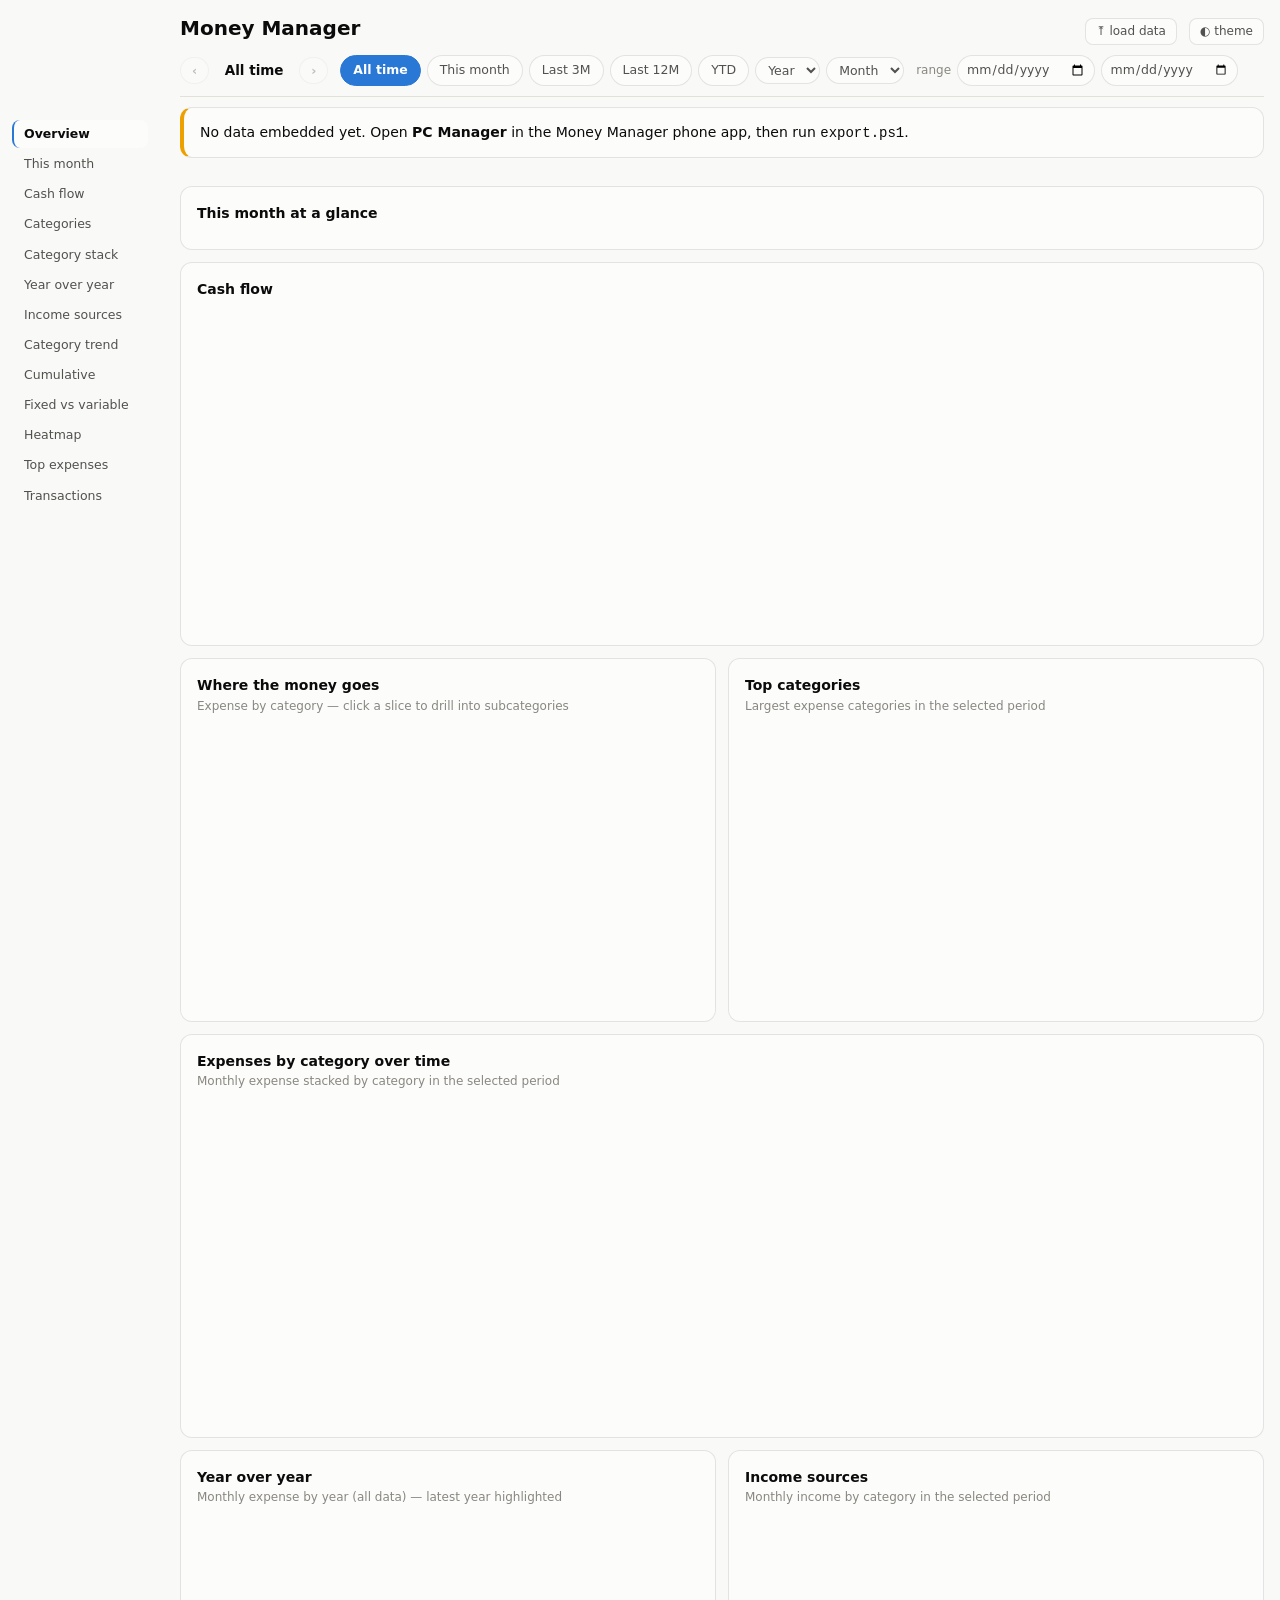
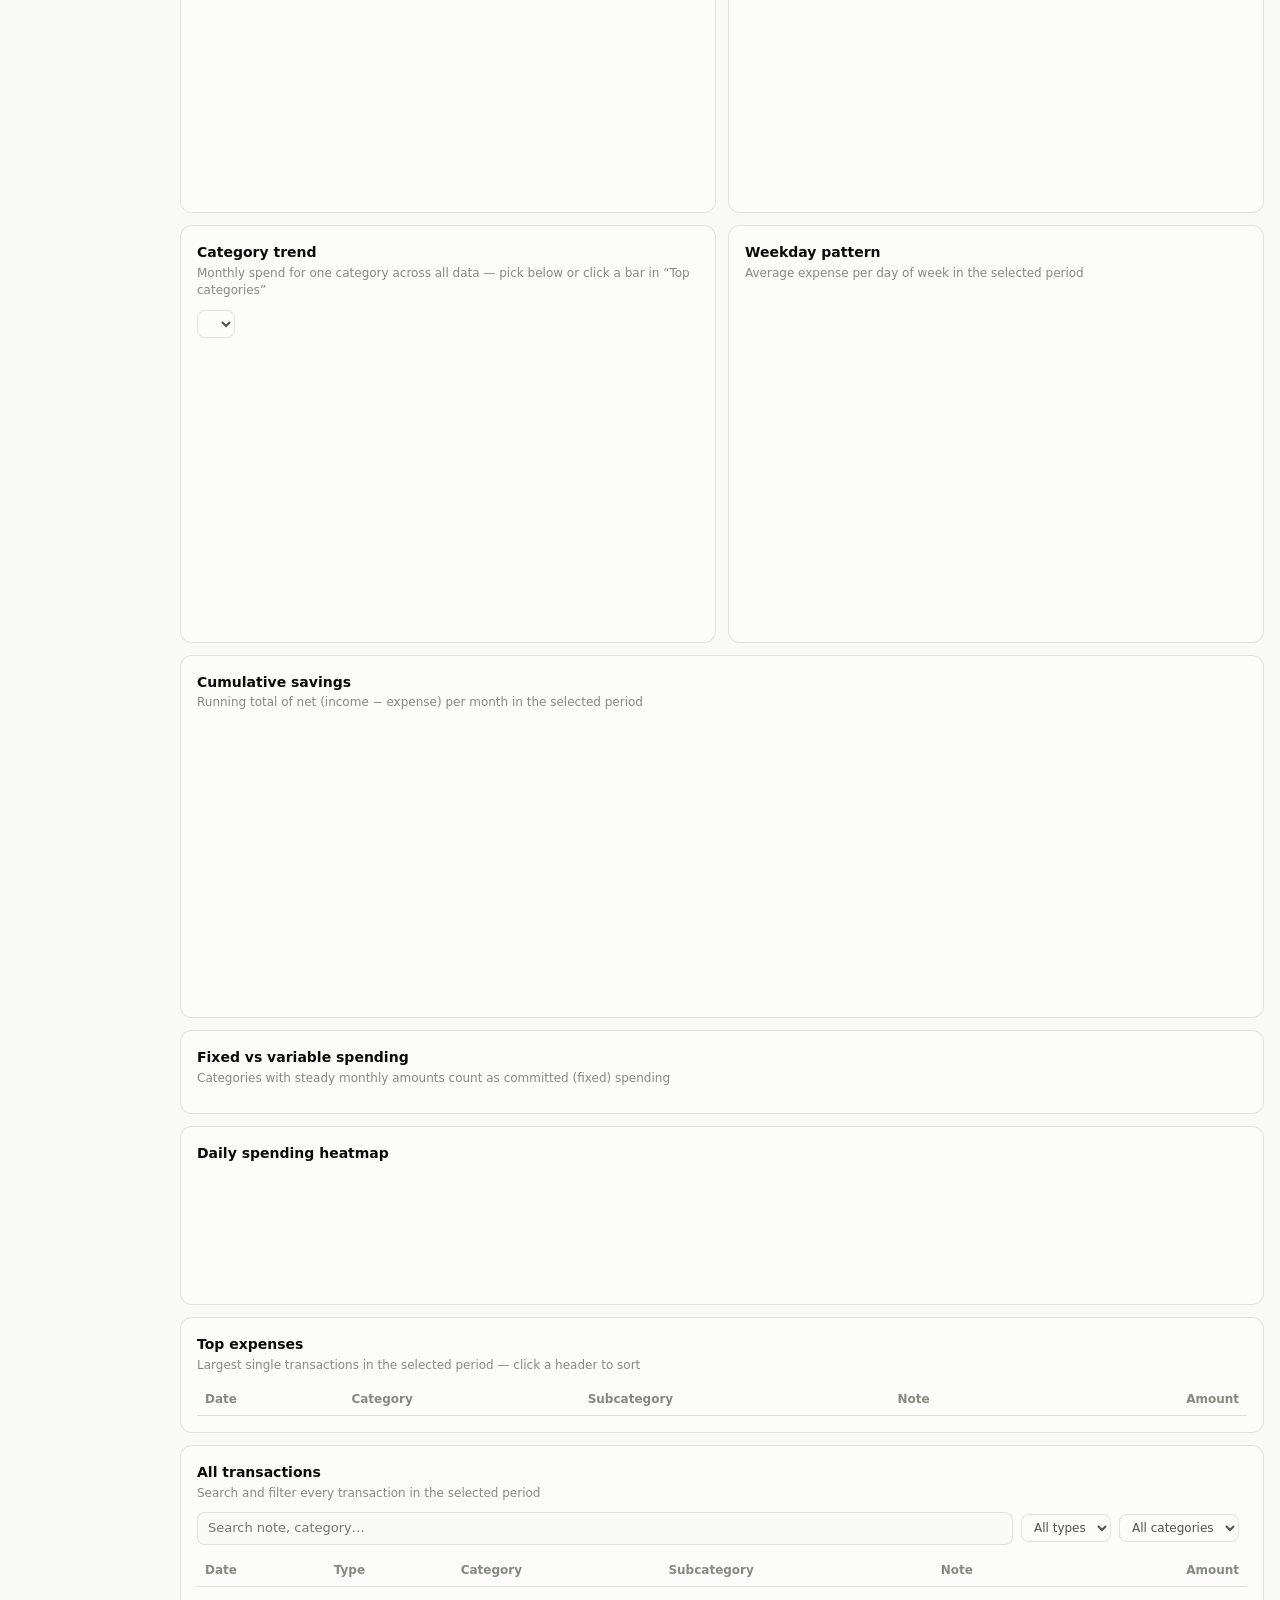
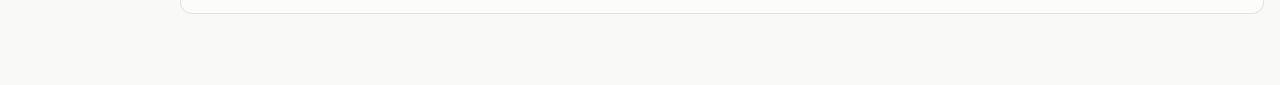
==== commit fee4440f: "Open on the current month, add a month stepper and a stale-data warning Phase 2 of the monthly-revie" ====
--- a/index.html
+++ b/index.html
@@ -43,6 +43,8 @@
     <div class="banner" id="noData" style="display:none">
       No data embedded yet. Open <b>PC Manager</b> in the Money Manager phone app, then run <code>export.ps1</code>.
     </div>
+
+    <div class="banner warn" id="staleData" style="display:none"></div>
 
     <div class="kpis" id="kpis"></div>
 
@@ -183,840 +185,9 @@
 
   <script src="lib/chart.min.js"></script>
   <script src="data/data.js"></script>
-  <script>
-    (() => {
-      "use strict";
-      const css = n => getComputedStyle(document.documentElement).getPropertyValue(n).trim();
-      const SLOTS = () => [ css("--s1"), css("--s2"), css("--s3"), css("--s4"), css("--s5"), css("--s6"), css("--s7"), css("--s8") ];
-      const SEQ = [ "#cde2fb", "#9ec5f4", "#6da7ec", "#3987e5", "#256abf", "#184f95", "#0d366b" ];
-      const fmt0 = n => "฿" + Math.round(n).toLocaleString("en-US");
-      const fmt2 = n => "฿" + n.toLocaleString("en-US", { minimumFractionDigits: 2, maximumFractionDigits: 2 });
-      const MONTHS = [ "Jan", "Feb", "Mar", "Apr", "May", "Jun", "Jul", "Aug", "Sep", "Oct", "Nov", "Dec" ];
-
-      // ---- mutable data state (rebuilt by setData when a file is loaded) ----
-      let raw = [], years = [], lastDate = new Date();
-      let catSlot = {}, incomeSlot = {}, incomeCatAll = {};
-      let period = { label: "All time", start: null, end: null };
-      // stable category colors: rank by all-time expense within the loaded dataset, color follows entity
-      const catColor = c => catSlot[ c ] < 8 ? SLOTS()[ catSlot[ c ] ] : css("--muted");
-      const incomeColor = c => incomeSlot[ c ] < 8 ? SLOTS()[ incomeSlot[ c ] ] : css("--muted");
-
-      function setData(rows, sourceLabel) {
-        raw = (rows || []).filter(t => (t.type === "Income" || t.type === "Expense") && t.date);
-        document.getElementById("noData").style.display = raw.length ? "none" : "block";
-        raw.forEach(t => { t.d = new Date(t.date + "T00:00:00"); t.ym = t.date.slice(0, 7); });
-        raw.sort((a, b) => a.d - b.d);
-        const at = {};
-        raw.filter(t => t.type === "Expense").forEach(t => { at[ t.category ] = (at[ t.category ] || 0) + t.amount; });
-        catSlot = {};
-        Object.keys(at).sort((a, b) => at[ b ] - at[ a ]).forEach((c, i) => { catSlot[ c ] = i; });
-        incomeCatAll = {};
-        raw.filter(t => t.type === "Income").forEach(t => { incomeCatAll[ t.category ] = (incomeCatAll[ t.category ] || 0) + t.amount; });
-        incomeSlot = {};
-        Object.keys(incomeCatAll).sort((a, b) => incomeCatAll[ b ] - incomeCatAll[ a ]).forEach((c, i) => { incomeSlot[ c ] = i; });
-        years = [ ...new Set(raw.map(t => t.d.getFullYear())) ].sort();
-        lastDate = raw.length ? raw[ raw.length - 1 ].d : new Date();
-        period = { label: "All time", start: null, end: null };
-        document.getElementById("exportedAt").textContent = sourceLabel || "";
-        populateTrendSel();
-        populateTxCat();
-        buildFilters();
-        renderAll();
-      }
-
-      function setPeriod(p) {
-        period = p;
-        document.querySelectorAll("#filters button").forEach(b => b.classList.toggle("active", b.textContent === p.label));
-        txState.page = 1;
-        renderAll();
-      }
-
-      function buildFilters() {
-        const now = new Date(); // anchor presets to today, not the latest (possibly future-dated) transaction
-        const mk = (label, start, end) => ({ label, start, end });
-        const som = new Date(now.getFullYear(), now.getMonth(), 1);
-        const presets = [
-          mk("All time", null, null),
-          mk("This month", som, new Date(now.getFullYear(), now.getMonth() + 1, 0)),
-          mk("Last 3M", new Date(now.getFullYear(), now.getMonth() - 2, 1), new Date(now.getFullYear(), now.getMonth() + 1, 0)),
-          mk("Last 12M", new Date(now.getFullYear(), now.getMonth() - 11, 1), new Date(now.getFullYear(), now.getMonth() + 1, 0)),
-          mk("YTD", new Date(now.getFullYear(), 0, 1), new Date(now.getFullYear(), now.getMonth() + 1, 0)),
-        ];
-        const el = document.getElementById("filters");
-        el.innerHTML = "";
-
-        // year + month dropdowns
-        const yearSel = document.createElement("select");
-        yearSel.id = "yearSel";
-        yearSel.innerHTML = '<option value="">Year</option>' + [ ...years ].reverse().map(y => `<option>${y}</option>`).join("");
-        const monthSel = document.createElement("select");
-        monthSel.id = "monthSel";
-        monthSel.innerHTML = '<option value="">Month</option>' + MONTHS.map((m, i) => `<option value="${i}">${m}</option>`).join("");
-        // custom range inputs
-        const startInp = document.createElement("input");
-        const endInp = document.createElement("input");
-        startInp.type = endInp.type = "date";
-        startInp.title = "Custom range start"; endInp.title = "Custom range end";
-        if (raw.length) {
-          const isoOf = d => `${d.getFullYear()}-${String(d.getMonth() + 1).padStart(2, "0")}-${String(d.getDate()).padStart(2, "0")}`;
-          startInp.min = endInp.min = isoOf(raw[ 0 ].d);
-          startInp.max = endInp.max = isoOf(lastDate);
-        }
-        const resetDropdowns = () => { yearSel.value = ""; monthSel.value = ""; };
-        const resetDates = () => { startInp.value = ""; endInp.value = ""; };
-
-        presets.forEach(p => {
-          const b = document.createElement("button");
-          b.textContent = p.label;
-          if (p.label === period.label) b.classList.add("active");
-          b.onclick = () => { resetDropdowns(); resetDates(); setPeriod(p); };
-          el.appendChild(b);
-        });
-
-        const onDropdown = () => {
-          const y = +yearSel.value || null;
-          const m = monthSel.value === "" ? null : +monthSel.value;
-          if (!y && m == null) return;
-          const yy = y || years[ years.length - 1 ]; // month picked without a year -> latest data year
-          yearSel.value = String(yy);
-          resetDates();
-          if (m == null) setPeriod(mk(String(yy), new Date(yy, 0, 1), new Date(yy, 11, 31)));
-          else setPeriod(mk(`${MONTHS[ m ]} ${yy}`, new Date(yy, m, 1), new Date(yy, m + 1, 0)));
-        };
-        yearSel.onchange = monthSel.onchange = onDropdown;
-        el.appendChild(yearSel);
-        el.appendChild(monthSel);
-
-        const onCustom = () => {
-          // one-sided ranges work too: missing start = from first data, missing end = to last data
-          if (!startInp.value && !endInp.value) return;
-          const s = startInp.value ? new Date(startInp.value + "T00:00:00") : (raw.length ? raw[ 0 ].d : null);
-          const e = endInp.value ? new Date(endInp.value + "T00:00:00") : lastDate;
-          if (!s || !e || s > e) return;
-          resetDropdowns();
-          setPeriod(mk(`${startInp.value || "start"} → ${endInp.value || "end"}`, s, e));
-        };
-        // change fires on picker use; input catches typed dates as soon as they are complete
-        startInp.onchange = endInp.onchange = startInp.oninput = endInp.oninput = onCustom;
-        const sep = document.createElement("span");
-        sep.className = "sep"; sep.textContent = "range";
-        el.appendChild(sep);
-        el.appendChild(startInp);
-        el.appendChild(endInp);
-      }
-
-      const inPeriod = t => (!period.start || (t.d >= period.start && t.d <= period.end));
-      const filtered = () => raw.filter(inPeriod);
-
-      // ---- helpers ----
-      function monthKeys(list) { return [ ...new Set(list.map(t => t.ym)) ].sort(); }
-      function groupBy(list, keyFn, valFn) {
-        const m = {};
-        list.forEach(t => { const k = keyFn(t); m[ k ] = (m[ k ] || 0) + (valFn ? valFn(t) : t.amount); });
-        return m;
-      }
-
-      // ---- Chart.js global defaults ----
-      function applyChartDefaults() {
-        Chart.defaults.font.family = 'system-ui, -apple-system, "Segoe UI", sans-serif';
-        Chart.defaults.font.size = 11.5;
-        Chart.defaults.color = css("--muted");
-        Chart.defaults.borderColor = css("--grid");
-        Chart.defaults.plugins.legend.labels.boxWidth = 10;
-        Chart.defaults.plugins.legend.labels.boxHeight = 10;
-        Chart.defaults.plugins.legend.labels.usePointStyle = true;
-        Chart.defaults.plugins.tooltip.backgroundColor = css("--ink");
-        Chart.defaults.plugins.tooltip.titleColor = css("--page");
-        Chart.defaults.plugins.tooltip.bodyColor = css("--page");
-        Chart.defaults.plugins.tooltip.padding = 10;
-        Chart.defaults.plugins.tooltip.cornerRadius = 8;
-        Chart.defaults.plugins.tooltip.displayColors = true;
-        Chart.defaults.plugins.tooltip.boxWidth = 8;
-        Chart.defaults.plugins.tooltip.boxHeight = 8;
-      }
-      const charts = {};
-      function mkChart(id, cfg) {
-        if (charts[ id ]) charts[ id ].destroy();
-        charts[ id ] = new Chart(document.getElementById(id), cfg);
-      }
-      const moneyTicks = { callback: v => "฿" + (Math.abs(v) >= 1000 ? (v / 1000).toLocaleString() + "k" : v.toLocaleString()) };
-      const tipMoney = { label: c => ` ${c.dataset.label ?? c.label}: ${fmt0(c.parsed.y ?? c.parsed.x ?? c.parsed)}` };
-
-      // ---- KPI row ----
-      function renderKPIs(list) {
-        const inc = list.filter(t => t.type === "Income").reduce((s, t) => s + t.amount, 0);
-        const exp = list.filter(t => t.type === "Expense").reduce((s, t) => s + t.amount, 0);
-        const net = inc - exp;
-        const rate = inc > 0 ? net / inc * 100 : null;
-        const today = new Date();
-        let days;
-        if (period.start) days = Math.max(1, Math.round((Math.min(period.end, today, lastDate) - period.start) / 864e5) + 1);
-        else days = raw.length ? Math.max(1, Math.round((Math.min(today, lastDate) - raw[ 0 ].d) / 864e5) + 1) : 1;
-        const daily = exp / days;
-
-        // previous equivalent period for deltas
-        let deltas = {};
-        if (period.start) {
-          const len = period.end - period.start;
-          const pEnd = new Date(period.start.getTime() - 864e5);
-          const pStart = new Date(pEnd.getTime() - len);
-          const prev = raw.filter(t => t.d >= pStart && t.d <= pEnd);
-          const pInc = prev.filter(t => t.type === "Income").reduce((s, t) => s + t.amount, 0);
-          const pExp = prev.filter(t => t.type === "Expense").reduce((s, t) => s + t.amount, 0);
-          if (prev.length) deltas = { inc: pInc ? (inc - pInc) / pInc * 100 : null, exp: pExp ? (exp - pExp) / pExp * 100 : null };
-        }
-        const dHtml = (v, goodWhenDown) => {
-          if (v == null || !isFinite(v)) return "";
-          const up = v >= 0;
-          const cls = (up !== goodWhenDown) ? "up" : "down";
-          return `<div class="delta"><span class="${cls}">${up ? "▲" : "▼"} ${Math.abs(v).toFixed(0)}%</span> vs previous period</div>`;
-        };
-        const tiles = [
-          { l: "Income", v: fmt0(inc), extra: dHtml(deltas.inc, false), color: "var(--income)" },
-          { l: "Expense", v: fmt0(exp), extra: dHtml(deltas.exp, true), color: "var(--expense)" },
-          { l: "Net (saved)", v: (net < 0 ? "−" : "") + fmt0(Math.abs(net)), extra: "", color: net >= 0 ? "var(--good)" : "var(--bad)" },
-          { l: "Savings rate", v: rate == null ? "—" : rate.toFixed(0) + "%", extra: `<div class="delta">of income kept</div>`, color: rate != null && rate >= 0 ? "var(--good)" : "var(--bad)" },
-          { l: "Avg daily spend", v: fmt0(daily), extra: `<div class="delta">over ${days} days</div>`, color: "var(--ink)" },
-        ];
-        document.getElementById("kpis").innerHTML = tiles.map(t =>
-          `<div class="kpi"><div class="lbl">${t.l}</div><div class="val" style="color:${t.color}">${t.v}</div>${t.extra}</div>`).join("");
-      }
-
-      // ---- cash flow ----
-      function renderCashflow(list) {
-        const keys = monthKeys(list);
-        const monthly = keys.length <= 2;
-        const cap = document.getElementById("cashflowCap");
-        if (monthly) {
-          cap.textContent = "Daily income vs expense";
-          const days = [ ...new Set(list.map(t => t.date)) ].sort();
-          const inc = groupBy(list.filter(t => t.type === "Income"), t => t.date);
-          const exp = groupBy(list.filter(t => t.type === "Expense"), t => t.date);
-          mkChart("cashflow", {
-            type: "bar",
-            data: {
-              labels: days.map(d => d.slice(8)), datasets: [
-                { label: "Income", data: days.map(d => inc[ d ] || 0), backgroundColor: css("--income"), borderRadius: 4, borderSkipped: "start", maxBarThickness: 22 },
-                { label: "Expense", data: days.map(d => exp[ d ] || 0), backgroundColor: css("--expense"), borderRadius: 4, borderSkipped: "start", maxBarThickness: 22 },
-              ]
-            },
-            options: {
-              maintainAspectRatio: false, interaction: { mode: "index", intersect: false },
-              plugins: { tooltip: { callbacks: tipMoney } },
-              scales: { x: { grid: { display: false } }, y: { beginAtZero: true, ticks: moneyTicks } }
-            }
-          });
-        } else {
-          cap.textContent = "Monthly income vs expense, with net and a 3-month average expense trend";
-          const inc = groupBy(list.filter(t => t.type === "Income"), t => t.ym);
-          const exp = groupBy(list.filter(t => t.type === "Expense"), t => t.ym);
-          const expArr = keys.map(k => exp[ k ] || 0);
-          const roll = expArr.map((_, i) => {
-            const w = expArr.slice(Math.max(0, i - 2), i + 1);
-            return w.reduce((a, b) => a + b, 0) / w.length;
-          });
-          mkChart("cashflow", {
-            type: "bar",
-            data: {
-              labels: keys, datasets: [
-                { label: "Income", data: keys.map(k => inc[ k ] || 0), backgroundColor: css("--income"), borderRadius: 4, borderSkipped: "start", maxBarThickness: 26, order: 3 },
-                { label: "Expense", data: expArr, backgroundColor: css("--expense"), borderRadius: 4, borderSkipped: "start", maxBarThickness: 26, order: 3 },
-                { label: "Net", type: "line", data: keys.map(k => (inc[ k ] || 0) - (exp[ k ] || 0)), borderColor: css("--net"), backgroundColor: css("--net"), borderWidth: 2, pointRadius: keys.length > 24 ? 0 : 2.5, tension: .3, order: 1 },
-                { label: "Expense 3-mo avg", type: "line", data: roll, borderColor: css("--muted"), borderDash: [ 5, 4 ], borderWidth: 1.5, pointRadius: 0, tension: .3, order: 2 },
-              ]
-            },
-            options: {
-              maintainAspectRatio: false, interaction: { mode: "index", intersect: false },
-              plugins: { tooltip: { callbacks: tipMoney } },
-              scales: { x: { grid: { display: false }, ticks: { maxTicksLimit: 14 } }, y: { ticks: moneyTicks } }
-            }
-          });
-        }
-      }
-
-      // ---- donut with subcategory drill-down ----
-      let drillCat = null;
-      function renderDonut(list) {
-        const exp = list.filter(t => t.type === "Expense");
-        const back = document.getElementById("donutBack");
-        const cap = document.getElementById("donutCap");
-        let labels, values, colors;
-        if (drillCat) {
-          back.style.display = "inline-block";
-          cap.textContent = `Subcategories of ${drillCat}`;
-          const g = groupBy(exp.filter(t => t.category === drillCat), t => t.subCategory || "(none)");
-          const order = Object.keys(g).sort((a, b) => g[ b ] - g[ a ]);
-          labels = order.slice(0, 8); values = labels.map(k => g[ k ]);
-          const rest = order.slice(8).reduce((s, k) => s + g[ k ], 0);
-          if (rest > 0) { labels.push("Everything else"); values.push(rest); }
-          colors = labels.map((l, i) => l === "Everything else" ? css("--muted") : SLOTS()[ i ]);
-        } else {
-          back.style.display = "none";
-          cap.textContent = "Expense by category — click a slice to drill into subcategories";
-          const g = groupBy(exp, t => t.category);
-          const order = Object.keys(g).sort((a, b) => g[ b ] - g[ a ]);
-          labels = order.slice(0, 8); values = labels.map(k => g[ k ]);
-          const rest = order.slice(8).reduce((s, k) => s + g[ k ], 0);
-          if (rest > 0) { labels.push("Everything else"); values.push(rest); }
-          colors = labels.map(l => l === "Everything else" ? css("--muted") : catColor(l));
-        }
-        const total = values.reduce((a, b) => a + b, 0);
-        mkChart("donut", {
-          type: "doughnut",
-          data: { labels, datasets: [ { data: values, backgroundColor: colors, borderColor: css("--surface"), borderWidth: 2, hoverOffset: 6 } ] },
-          options: {
-            maintainAspectRatio: false, cutout: "62%",
-            plugins: {
-              legend: { position: "right" },
-              tooltip: { callbacks: { label: c => ` ${c.label}: ${fmt0(c.parsed)} (${total ? (c.parsed / total * 100).toFixed(1) : 0}%)` } }
-            },
-            onClick: (e, els, chart) => {
-              if (drillCat || !els.length) return;
-              const l = chart.data.labels[ els[ 0 ].index ];
-              if (l !== "Everything else") { drillCat = l; renderDonut(filtered()); }
-            }
-          }
-        });
-      }
-      document.getElementById("donutBack").onclick = () => { drillCat = null; renderDonut(filtered()); };
-
-      // ---- top categories horizontal bar ----
-      function renderTopCat(list) {
-        const g = groupBy(list.filter(t => t.type === "Expense"), t => t.category);
-        const order = Object.keys(g).sort((a, b) => g[ b ] - g[ a ]).slice(0, 10);
-        mkChart("topcat", {
-          type: "bar",
-          data: { labels: order, datasets: [ { data: order.map(k => g[ k ]), backgroundColor: order.map(catColor), borderRadius: 4, borderSkipped: "start", maxBarThickness: 18 } ] },
-          options: {
-            indexAxis: "y", maintainAspectRatio: false,
-            // horizontal bar: the value lives on parsed.x (parsed.y is the row index)
-            plugins: { legend: { display: false }, tooltip: { callbacks: { label: c => ` ${fmt0(c.parsed.x)}` } } },
-            scales: { x: { ticks: moneyTicks }, y: { grid: { display: false } } },
-            onClick: (e, els, chart) => {
-              if (!els.length) return;
-              trendCat = chart.data.labels[ els[ 0 ].index ];
-              const sel = document.getElementById("trendSel");
-              if ([ ...sel.options ].some(o => o.value === trendCat)) sel.value = trendCat;
-              renderCatTrend();
-              document.getElementById("cattrend").scrollIntoView({ behavior: "smooth", block: "center" });
-            }
-          }
-        });
-      }
-
-      // ---- year over year (all data, emphasis on latest year) ----
-      function renderYoY() {
-        const exp = raw.filter(t => t.type === "Expense");
-        const latest = years[ years.length - 1 ];
-        const grays = [ "#c3c2b7", "#aeada4", "#989791", "#82817c", "#6d6c68", "#585753" ];
-        const datasets = years.map((y, i) => {
-          const g = groupBy(exp.filter(t => t.d.getFullYear() === y), t => t.d.getMonth());
-          const isLatest = y === latest;
-          return {
-            label: String(y),
-            data: MONTHS.map((_, m) => g[ m ] ?? null),
-            borderColor: isLatest ? css("--net") : grays[ i % grays.length ],
-            backgroundColor: isLatest ? css("--net") : css("--axis"),
-            borderWidth: isLatest ? 2.5 : 1.4,
-            pointRadius: isLatest ? 2.5 : 0,
-            tension: .3, spanGaps: true,
-          };
-        });
-        mkChart("yoy", {
-          type: "line",
-          data: { labels: MONTHS, datasets },
-          options: {
-            maintainAspectRatio: false, interaction: { mode: "nearest", intersect: false },
-            plugins: { tooltip: { callbacks: tipMoney } },
-            scales: { x: { grid: { display: false } }, y: { beginAtZero: true, ticks: moneyTicks } }
-          }
-        });
-      }
-
-      // ---- income sources stacked ----
-      function renderIncomeSrc(list) {
-        const inc = list.filter(t => t.type === "Income");
-        const keys = monthKeys(inc);
-        const cats = [ ...new Set(inc.map(t => t.category)) ].sort((a, b) => (incomeCatAll[ b ] || 0) - (incomeCatAll[ a ] || 0));
-        mkChart("incomesrc", {
-          type: "bar",
-          data: {
-            labels: keys, datasets: cats.map(c => {
-              const g = groupBy(inc.filter(t => t.category === c), t => t.ym);
-              return { label: c, data: keys.map(k => g[ k ] || 0), backgroundColor: incomeColor(c), borderRadius: 3, maxBarThickness: 26, borderColor: css("--surface"), borderWidth: 1 };
-            })
-          },
-          options: {
-            maintainAspectRatio: false, interaction: { mode: "index", intersect: false },
-            plugins: { tooltip: { callbacks: tipMoney } },
-            scales: { x: { stacked: true, grid: { display: false }, ticks: { maxTicksLimit: 12 } }, y: { stacked: true, ticks: moneyTicks } }
-          }
-        });
-      }
-
-      // ---- expenses stacked by category ----
-      function renderExpenseStack(list) {
-        const exp = list.filter(t => t.type === 'Expense');
-        const keys = monthKeys(exp);
-        // top 8 all-time categories keep their entity colors; the rest folds into one muted band
-        const cats = Object.keys(catSlot).filter(c => catSlot[ c ] < 8);
-        const datasets = cats.map(c => {
-          const g = groupBy(exp.filter(t => t.category === c), t => t.ym);
-          return { label: c, data: keys.map(k => g[ k ] || 0), backgroundColor: catColor(c), borderColor: css('--surface'), borderWidth: 1, maxBarThickness: 26 };
-        });
-        const gOther = groupBy(exp.filter(t => catSlot[ t.category ] >= 8), t => t.ym);
-        if (Object.keys(gOther).length) datasets.push({ label: 'Everything else', data: keys.map(k => gOther[ k ] || 0), backgroundColor: css('--muted'), borderColor: css('--surface'), borderWidth: 1, maxBarThickness: 26 });
-        mkChart('expstack', {
-          type: 'bar',
-          data: { labels: keys, datasets },
-          options: {
-            maintainAspectRatio: false, interaction: { mode: 'index', intersect: false },
-            plugins: { tooltip: { callbacks: tipMoney } },
-            scales: { x: { stacked: true, grid: { display: false }, ticks: { maxTicksLimit: 14 } }, y: { stacked: true, ticks: moneyTicks } }
-          }
-        });
-      }
-
-      // ---- fixed vs variable ----
-      function renderFixedVar(list) {
-        let exp = list.filter(t => t.type === "Expense");
-        let keys = monthKeys(exp);
-        const box = document.getElementById("fixedvar");
-        const share = document.getElementById("fixedShare");
-        if (keys.length < 3) {
-          share.innerHTML = "";
-          box.innerHTML = `<p class="cap">Select a period of 3+ months to estimate fixed vs variable spending.</p>`;
-          return;
-        }
-        // long ranges drift (categories appear/disappear over years) — judge on the trailing 12 months
-        if (keys.length > 12) {
-          keys = keys.slice(-12);
-          const set = new Set(keys);
-          exp = exp.filter(t => set.has(t.ym));
-        }
-        const byCat = {};
-        exp.forEach(t => { (byCat[ t.category ] ??= {})[ t.ym ] = (byCat[ t.category ][ t.ym ] || 0) + t.amount; });
-        const fixed = [], variable = [];
-        Object.entries(byCat).forEach(([ cat, months ]) => {
-          const vals = keys.map(k => months[ k ] || 0);
-          const present = vals.filter(v => v > 0).length;
-          const nz = vals.filter(v => v > 0);
-          const mean = nz.reduce((a, b) => a + b, 0) / nz.length;
-          const sd = Math.sqrt(nz.reduce((s, v) => s + (v - mean) ** 2, 0) / nz.length);
-          const cv = mean ? sd / mean : 0;
-          const item = { cat, avg: mean };
-          if (present >= keys.length * 0.5 && cv < 0.45) fixed.push(item); else variable.push(item);
-        });
-        fixed.sort((a, b) => b.avg - a.avg); variable.sort((a, b) => b.avg - a.avg);
-        const fSum = fixed.reduce((s, i) => s + i.avg, 0);
-        const vSum = variable.reduce((s, i) => s + i.avg, 0);
-        const pct = fSum + vSum ? fSum / (fSum + vSum) * 100 : 0;
-        share.innerHTML = `<p class="cap" style="margin-bottom:4px"><b style="color:var(--ink)">${pct.toFixed(0)}%</b> of monthly spending is committed (≈ ${fmt0(fSum)}/mo fixed vs ${fmt0(vSum)}/mo variable)</p><div class="meter"><div style="width:${pct}%"></div></div>`;
-        const li = i => `<li><span>${i.cat}</span><span>≈ ${fmt0(i.avg)}/mo</span></li>`;
-        box.innerHTML = `
-    <div><h3>Fixed / recurring</h3><ul>${fixed.slice(0, 8).map(li).join("") || "<li><span>none detected</span><span></span></li>"}</ul></div>
-    <div><h3>Variable</h3><ul>${variable.slice(0, 8).map(li).join("")}</ul></div>`;
-      }
-
-      // ---- heatmap ----
-      function renderHeatmap(list) {
-        const exp = list.filter(t => t.type === "Expense");
-        const grid = document.getElementById("hmgrid");
-        const cap = document.getElementById("hmCap");
-        grid.innerHTML = "";
-        if (!exp.length) { cap.textContent = "No expense data in period."; return; }
-        let end = period.start ? new Date(Math.min(period.end, Date.now())) : new Date(Math.min(+lastDate, Date.now()));
-        let start = period.start ? new Date(period.start) : new Date(raw[ 0 ].d);
-        const maxDays = 371;
-        if ((end - start) / 864e5 > maxDays) { start = new Date(end.getTime() - maxDays * 864e5); cap.textContent = "Daily expense intensity — showing the most recent 12 months of the period"; }
-        else cap.textContent = "Daily expense intensity — darker means more spent that day";
-        start.setDate(start.getDate() - ((start.getDay() + 6) % 7)); // back to Monday
-        const daily = groupBy(exp, t => t.date);
-        const vals = Object.values(daily);
-        const max = Math.max(...vals, 1);
-        const frag = document.createDocumentFragment();
-        const dkey = d => `${d.getFullYear()}-${String(d.getMonth() + 1).padStart(2, "0")}-${String(d.getDate()).padStart(2, "0")}`;
-        for (let d = new Date(start); d <= end; d.setDate(d.getDate() + 1)) {
-          const key = dkey(d);
-          const v = daily[ key ] || 0;
-          const cell = document.createElement("div");
-          cell.className = "hmcell";
-          if (v > 0) {
-            const idx = Math.min(SEQ.length - 1, Math.floor(Math.pow(v / max, 0.5) * SEQ.length));
-            cell.style.background = SEQ[ idx ];
-            cell.style.borderColor = "transparent";
-          }
-          cell.title = `${key} — ${fmt0(v)}`;
-          frag.appendChild(cell);
-        }
-        grid.appendChild(frag);
-        document.getElementById("hmlegend").innerHTML =
-          `<span>less</span>${SEQ.map(c => `<i style="background:${c}"></i>`).join("")}<span>more</span>`;
-      }
-
-      // ---- top expenses table ----
-      let sortKey = "amount", sortDir = -1;
-      function renderTable(list) {
-        const rows = list.filter(t => t.type === "Expense")
-          .slice().sort((a, b) => b.amount - a.amount).slice(0, 20)
-          .sort((a, b) => {
-            const x = a[ sortKey ], y = b[ sortKey ];
-            return (x > y ? 1 : x < y ? -1 : 0) * sortDir;
-          });
-        document.querySelector("#topTable tbody").innerHTML = rows.map(t =>
-          `<tr><td>${t.date}</td><td>${t.category}</td><td>${t.subCategory || ""}</td><td>${(t.content || t.detail || "").slice(0, 60)}</td><td class="num">${fmt2(t.amount)}</td></tr>`).join("");
-      }
-      document.querySelectorAll("#topTable th").forEach(th => {
-        th.onclick = () => {
-          const k = th.dataset.k;
-          if (sortKey === k) sortDir *= -1; else { sortKey = k; sortDir = k === "amount" ? -1 : 1; }
-          renderTable(filtered());
-        };
-      });
-
-      // ---- monthly insights ----
-      function renderInsights(list) {
-        const cap = document.getElementById("insightsCap");
-        const ul = document.getElementById("insights");
-        ul.innerHTML = "";
-        const keys = monthKeys(list);
-        if (!keys.length) { cap.textContent = "No data in period."; return; }
-        const today = new Date();
-        const curYm = `${today.getFullYear()}-${String(today.getMonth() + 1).padStart(2, "0")}`;
-        const refYm = keys.includes(curYm) ? curYm : keys[ keys.length - 1 ];
-        const refDate = new Date(refYm + "-01T00:00:00");
-        cap.textContent = refDate.toLocaleString("en-US", { month: "long", year: "numeric" });
-        const monthExp = t => t.type === "Expense" && t.ym === refYm;
-        const spent = raw.filter(monthExp).reduce((s, t) => s + t.amount, 0);
-        const expByYm = groupBy(raw.filter(t => t.type === "Expense"), t => t.ym);
-        const incByYm = groupBy(raw.filter(t => t.type === "Income"), t => t.ym);
-        const priorKeys = monthKeys(raw).filter(k => k < refYm);
-        const items = [];
-        const money = n => `<b>${fmt0(n)}</b>`;
-
-        // spend pace vs trailing 6-month average
-        const last6 = priorKeys.slice(-6);
-        const avg6 = last6.length ? last6.reduce((s, k) => s + (expByYm[ k ] || 0), 0) / last6.length : 0;
-        const isCurrent = refYm === curYm;
-        const dim = new Date(refDate.getFullYear(), refDate.getMonth() + 1, 0).getDate();
-        const proj = isCurrent && today.getDate() < dim ? spent / today.getDate() * dim : spent;
-        if (avg6 > 0) {
-          const pct = (proj - avg6) / avg6 * 100;
-          const cls = pct <= 0 ? "down" : "up";
-          items.push(`${isCurrent ? `Spending pace: ${money(spent)} so far, on track for ~${money(proj)}` : `Total spend ${money(spent)}`} — <span class="${cls}">${pct >= 0 ? "▲" : "▼"} ${Math.abs(pct).toFixed(0)}%</span> vs your 6-month average (${fmt0(avg6)}/mo)`);
-        }
-
-        // biggest category moves vs previous month
-        const prevYm = `${refDate.getFullYear()}-${String(refDate.getMonth()).padStart(2, "0")}` === `${refDate.getFullYear()}-00`
-          ? `${refDate.getFullYear() - 1}-12`
-          : `${refDate.getFullYear()}-${String(refDate.getMonth()).padStart(2, "0")}`;
-        const gRef = groupBy(raw.filter(monthExp), t => t.category);
-        const gPrev = groupBy(raw.filter(t => t.type === "Expense" && t.ym === prevYm), t => t.category);
-        let up = null, down = null;
-        new Set([ ...Object.keys(gRef), ...Object.keys(gPrev) ]).forEach(c => {
-          const d = (gRef[ c ] || 0) - (gPrev[ c ] || 0);
-          if (d >= 500 && (!up || d > up.d)) up = { c, d };
-          if (d <= -500 && (!down || d < down.d)) down = { c, d };
-        });
-        if (up) items.push(`Biggest increase vs last month: <b>${up.c}</b> <span class="up">▲ ${fmt0(up.d)}</span>`);
-        if (down) items.push(`Biggest decrease vs last month: <b>${down.c}</b> <span class="down">▼ ${fmt0(-down.d)}</span>`);
-
-        // unusually large expenses (above p95 of trailing 12 months)
-        const trail = new Set(priorKeys.slice(-12));
-        const amounts = raw.filter(t => t.type === "Expense" && trail.has(t.ym)).map(t => t.amount).sort((a, b) => a - b);
-        if (amounts.length >= 20) {
-          const p95 = amounts[ Math.floor(amounts.length * 0.95) ];
-          const big = raw.filter(monthExp).filter(t => t.amount > p95).sort((a, b) => b.amount - a.amount).slice(0, 3);
-          if (big.length) items.push(`Unusually large: ${big.map(t => `<b>${t.category}${t.content ? " · " + t.content : ""}</b> (${fmt0(t.amount)})`).join(", ")}`);
-        }
-
-        // savings rate vs 12-month average
-        const incM = incByYm[ refYm ] || 0;
-        if (incM > 0) {
-          const rate = (incM - spent) / incM * 100;
-          const t12 = priorKeys.slice(-12);
-          const inc12 = t12.reduce((s, k) => s + (incByYm[ k ] || 0), 0);
-          const exp12 = t12.reduce((s, k) => s + (expByYm[ k ] || 0), 0);
-          const avgRate = inc12 > 0 ? (inc12 - exp12) / inc12 * 100 : null;
-          const cls = avgRate != null && rate >= avgRate ? "goodtxt" : "badtxt";
-          items.push(`Savings rate: <span class="${cls}">${rate.toFixed(0)}%</span>${avgRate != null ? ` (12-month average ${avgRate.toFixed(0)}%)` : ""}`);
-        }
-
-        if (!items.length) items.push("Nothing notable — steady month.");
-        ul.innerHTML = items.map(i => `<li>${i}</li>`).join("");
-      }
-
-      // ---- category trend explorer ----
-      let trendCat = null;
-      function populateTrendSel() {
-        const sel = document.getElementById("trendSel");
-        sel.innerHTML = "";
-        Object.keys(catSlot).sort((a, b) => catSlot[ a ] - catSlot[ b ]).forEach(c => {
-          const o = document.createElement("option");
-          o.value = c; o.textContent = c;
-          sel.appendChild(o);
-        });
-        trendCat = sel.value || null;
-      }
-      document.getElementById("trendSel").onchange = e => { trendCat = e.target.value; renderCatTrend(); };
-      function renderCatTrend() {
-        if (!trendCat) return;
-        const keys = monthKeys(raw);
-        const g = groupBy(raw.filter(t => t.type === "Expense" && t.category === trendCat), t => t.ym);
-        mkChart("cattrend", {
-          type: "bar",
-          data: { labels: keys, datasets: [ { label: trendCat, data: keys.map(k => g[ k ] || 0), backgroundColor: catColor(trendCat), borderRadius: 3, borderSkipped: "start", maxBarThickness: 14 } ] },
-          options: {
-            maintainAspectRatio: false,
-            plugins: { legend: { display: false }, tooltip: { callbacks: tipMoney } },
-            scales: { x: { grid: { display: false }, ticks: { maxTicksLimit: 12 } }, y: { beginAtZero: true, ticks: moneyTicks } }
-          }
-        });
-      }
-
-      // ---- weekday pattern ----
-      function renderWeekday(list) {
-        const exp = list.filter(t => t.type === "Expense");
-        const names = [ "Mon", "Tue", "Wed", "Thu", "Fri", "Sat", "Sun" ];
-        const sums = Array(7).fill(0), counts = Array(7).fill(0);
-        if (exp.length) {
-          const start = period.start || raw[ 0 ].d;
-          const end = new Date(Math.min(+(period.end || lastDate), Date.now()));
-          for (let d = new Date(start); d <= end; d.setDate(d.getDate() + 1)) counts[ (d.getDay() + 6) % 7 ]++;
-          exp.forEach(t => { if (t.d <= end) sums[ (t.d.getDay() + 6) % 7 ] += t.amount; });
-        }
-        const avg = sums.map((s, i) => counts[ i ] ? s / counts[ i ] : 0);
-        mkChart("weekday", {
-          type: "bar",
-          data: { labels: names, datasets: [ { label: "Avg expense", data: avg, backgroundColor: css("--expense"), borderRadius: 4, borderSkipped: "start", maxBarThickness: 32 } ] },
-          options: {
-            maintainAspectRatio: false,
-            plugins: { legend: { display: false }, tooltip: { callbacks: { label: c => ` avg ${fmt0(c.parsed.y)}/day` } } },
-            scales: { x: { grid: { display: false } }, y: { beginAtZero: true, ticks: moneyTicks } }
-          }
-        });
-      }
-
-      // ---- cumulative savings ----
-      function renderCumNet(list) {
-        const keys = monthKeys(list);
-        const inc = groupBy(list.filter(t => t.type === "Income"), t => t.ym);
-        const exp = groupBy(list.filter(t => t.type === "Expense"), t => t.ym);
-        let acc = 0;
-        const data = keys.map(k => acc += (inc[ k ] || 0) - (exp[ k ] || 0));
-        mkChart("cumnet", {
-          type: "line",
-          data: { labels: keys, datasets: [ { label: "Cumulative net", data, borderColor: css("--net"), backgroundColor: css("--net") + "30", fill: "origin", borderWidth: 2, pointRadius: 0, tension: .25 } ] },
-          options: {
-            maintainAspectRatio: false, interaction: { mode: "index", intersect: false },
-            plugins: { legend: { display: false }, tooltip: { callbacks: tipMoney } },
-            scales: { x: { grid: { display: false }, ticks: { maxTicksLimit: 14 } }, y: { ticks: moneyTicks } }
-          }
-        });
-      }
-
-      // ---- transaction browser ----
-      const txState = { q: "", type: "", cat: "", sortKey: "date", sortDir: -1, page: 1 };
-      const TX_PAGE_SIZE = 20;
-      function populateTxCat() {
-        const sel = document.getElementById("txCat");
-        sel.innerHTML = '<option value="">All categories</option>';
-        [ ...new Set(raw.map(t => t.category)) ].sort((a, b) => (catSlot[ a ] ?? 99) - (catSlot[ b ] ?? 99)).forEach(c => {
-          const o = document.createElement("option");
-          o.value = c; o.textContent = c;
-          sel.appendChild(o);
-        });
-        txState.cat = ""; txState.q = ""; txState.type = ""; txState.page = 1;
-        document.getElementById("txSearch").value = "";
-        document.getElementById("txType").value = "";
-      }
-      function renderTxBrowser(list) {
-        let rows = list;
-        if (txState.type) rows = rows.filter(t => t.type === txState.type);
-        if (txState.cat) rows = rows.filter(t => t.category === txState.cat);
-        if (txState.q) {
-          const q = txState.q.toLowerCase();
-          rows = rows.filter(t => `${t.content} ${t.detail} ${t.category} ${t.subCategory}`.toLowerCase().includes(q));
-        }
-        const expSum = rows.reduce((s, t) => s + (t.type === "Expense" ? t.amount : 0), 0);
-        const { sortKey: k, sortDir: dir } = txState;
-        rows = rows.slice().sort((a, b) => (a[ k ] > b[ k ] ? 1 : a[ k ] < b[ k ] ? -1 : 0) * dir);
-        const pages = Math.max(1, Math.ceil(rows.length / TX_PAGE_SIZE));
-        txState.page = Math.min(Math.max(1, txState.page), pages);
-        const shown = rows.slice((txState.page - 1) * TX_PAGE_SIZE, txState.page * TX_PAGE_SIZE);
-        document.querySelector("#txTable tbody").innerHTML = shown.map(t =>
-          `<tr><td>${t.date}</td><td>${t.type}</td><td>${t.category}</td><td>${t.subCategory || ""}</td><td>${(t.content || t.detail || "").slice(0, 60)}</td><td class="num" style="color:${t.type === "Income" ? "var(--good)" : "inherit"}">${fmt2(t.amount)}</td></tr>`).join("");
-        document.getElementById("txCount").textContent =
-          `${rows.length.toLocaleString()} transactions · ${fmt0(expSum)} expense total`;
-        const pager = document.getElementById("txPager");
-        const btn = (label, page, disabled) => `<button ${disabled ? "disabled" : ""} data-page="${page}">${label}</button>`;
-        pager.innerHTML =
-          btn("«", 1, txState.page === 1) +
-          btn("‹ Prev", txState.page - 1, txState.page === 1) +
-          `<span class="pinfo">page ${txState.page} / ${pages}</span>` +
-          btn("Next ›", txState.page + 1, txState.page === pages) +
-          btn("»", pages, txState.page === pages);
-        pager.querySelectorAll("button[data-page]").forEach(b => {
-          b.onclick = () => { txState.page = +b.dataset.page; renderTxBrowser(filtered()); };
-        });
-      }
-      let txDebounce;
-      document.getElementById("txSearch").oninput = e => {
-        clearTimeout(txDebounce);
-        txDebounce = setTimeout(() => { txState.q = e.target.value.trim(); txState.page = 1; renderTxBrowser(filtered()); }, 150);
-      };
-      document.getElementById("txType").onchange = e => { txState.type = e.target.value; txState.page = 1; renderTxBrowser(filtered()); };
-      document.getElementById("txCat").onchange = e => { txState.cat = e.target.value; txState.page = 1; renderTxBrowser(filtered()); };
-      document.querySelectorAll("#txTable th").forEach(th => {
-        th.onclick = () => {
-          const k = th.dataset.k;
-          if (txState.sortKey === k) txState.sortDir *= -1;
-          else { txState.sortKey = k; txState.sortDir = k === "amount" ? -1 : 1; }
-          txState.page = 1;
-          renderTxBrowser(filtered());
-        };
-      });
-
-      // ---- side navigation ----
-      const navLinks = [ ...document.querySelectorAll('#sidenav a') ];
-      navLinks.forEach(a => {
-        a.onclick = e => {
-          e.preventDefault();
-          document.querySelector(a.getAttribute('href'))?.scrollIntoView({ behavior: 'smooth', block: 'start' });
-        };
-      });
-      const navTargets = navLinks.map(a => document.querySelector(a.getAttribute('href'))).filter(Boolean);
-      let navTick = false;
-      addEventListener('scroll', () => {
-        if (navTick) return;
-        navTick = true;
-        requestAnimationFrame(() => {
-          navTick = false;
-          const y = 140; // just below the sticky bar
-          let current = navTargets[ 0 ];
-          for (const el of navTargets) if (el.getBoundingClientRect().top <= y) current = el;
-          if (innerHeight + scrollY >= document.body.scrollHeight - 4) current = navTargets[ navTargets.length - 1 ];
-          navLinks.forEach((a, i) => a.classList.toggle('active', navTargets[ i ] === current));
-        });
-      }, { passive: true });
-
-      // ---- theme ----
-      document.getElementById("themeBtn").onclick = () => {
-        const r = document.documentElement;
-        const dark = r.dataset.theme === "dark" || (!r.dataset.theme && matchMedia("(prefers-color-scheme: dark)").matches);
-        r.dataset.theme = dark ? "light" : "dark";
-        renderAll();
-      };
-      matchMedia("(prefers-color-scheme: dark)").addEventListener("change", () => { if (!document.documentElement.dataset.theme) renderAll(); });
-
-      // ---- render all ----
-      function renderAll() {
-        if (!raw.length) return;
-        applyChartDefaults();
-        const list = filtered();
-        renderKPIs(list);
-        renderInsights(list);
-        renderCashflow(list);
-        drillCat = null;
-        renderDonut(list);
-        renderTopCat(list);
-        renderYoY();
-        renderIncomeSrc(list);
-        renderExpenseStack(list);
-        renderCatTrend();
-        renderWeekday(list);
-        renderCumNet(list);
-        renderFixedVar(list);
-        renderHeatmap(list);
-        renderTable(list);
-        renderTxBrowser(list);
-      }
-
-      // ---- file loading: Money Manager .xls export (HTML table) or transactions.json ----
-      function parseXlsHtml(text) {
-        const doc = new DOMParser().parseFromString(text, "text/html");
-        const trs = [ ...doc.querySelectorAll("tr") ];
-        if (trs.length < 2) throw new Error("no table rows found in file");
-        const header = [ ...trs[ 0 ].cells ].map(c => c.textContent.trim().toLowerCase());
-        const col = n => header.indexOf(n);
-        const iDate = col("date"), iType = col("income/expense"), iCat = col("category"),
-          iSub = col("subcategory"), iNote = col("note"), iDesc = col("description"),
-          iAcc = col("account"), iAmt = col("thb") >= 0 ? col("thb") : col("amount");
-        if (iDate < 0 || iType < 0 || iAmt < 0) throw new Error("unrecognized columns: " + header.join(", "));
-        const out = [];
-        for (const tr of trs.slice(1)) {
-          const c = [ ...tr.cells ].map(td => td.textContent.trim());
-          const dm = (c[ iDate ] || "").split(" ")[ 0 ].split("/"); // DD/MM/YYYY [HH:mm:ss]
-          if (dm.length !== 3) continue;
-          out.push({
-            date: `${dm[ 2 ]}-${dm[ 1 ].padStart(2, "0")}-${dm[ 0 ].padStart(2, "0")}`,
-            type: c[ iType ],
-            category: iCat >= 0 ? c[ iCat ] : "",
-            subCategory: iSub >= 0 ? c[ iSub ] : "",
-            content: iNote >= 0 ? c[ iNote ] : "",
-            detail: iDesc >= 0 ? c[ iDesc ] : "",
-            amount: parseFloat(String(c[ iAmt ]).replace(/,/g, "")) || 0,
-            assetId: "",
-            payType: iAcc >= 0 ? c[ iAcc ] : "",
-          });
-        }
-        return out;
-      }
-
-      const stripDerived = (k, v) => (k === "d" || k === "ym") ? undefined : v;
-      const clearBtn = document.getElementById("clearBtn");
-      const fileInput = document.getElementById("fileInput");
-
-      async function loadFile(file) {
-        try {
-          const text = await file.text();
-          let rows;
-          if (/^\s*[\[{]/.test(text)) {
-            const j = JSON.parse(text);
-            rows = Array.isArray(j) ? j : j.rows || j.transactions;
-          } else {
-            rows = parseXlsHtml(text);
-          }
-          if (!rows || !rows.length) throw new Error("no transactions found in file");
-          const d = new Date(), p = n => String(n).padStart(2, "0");
-          const label = `data from ${file.name} — ${rows.length} rows, loaded ${d.getFullYear()}-${p(d.getMonth() + 1)}-${p(d.getDate())}`;
-          try { localStorage.setItem("mm_loaded", JSON.stringify({ label, rows }, stripDerived)); } catch (e) { /* quota/file: restrictions — keep in memory only */ }
-          clearBtn.style.display = window.MM_DATA && window.MM_DATA.length ? "inline-block" : "none";
-          setData(rows, label);
-        } catch (err) {
-          const b = document.getElementById("noData");
-          b.style.display = "block";
-          b.innerHTML = `Could not read <b>${file.name}</b>: ${err.message}. Expected the Money Manager Excel export (.xls) or transactions.json.`;
-        }
-      }
-
-      document.getElementById("loadBtn").onclick = () => fileInput.click();
-      fileInput.onchange = () => { if (fileInput.files[ 0 ]) loadFile(fileInput.files[ 0 ]); fileInput.value = ""; };
-      clearBtn.onclick = () => {
-        try { localStorage.removeItem("mm_loaded"); } catch (e) { }
-        clearBtn.style.display = "none";
-        setData(window.MM_DATA, window.MM_EXPORTED_AT ? "data exported " + window.MM_EXPORTED_AT : "");
-      };
-      let dragDepth = 0;
-      addEventListener("dragover", e => e.preventDefault());
-      addEventListener("dragenter", e => { e.preventDefault(); if (++dragDepth === 1) document.body.classList.add("dragging"); });
-      addEventListener("dragleave", () => { if (--dragDepth <= 0) { dragDepth = 0; document.body.classList.remove("dragging"); } });
-      addEventListener("drop", e => {
-        e.preventDefault(); dragDepth = 0; document.body.classList.remove("dragging");
-        if (e.dataTransfer.files[ 0 ]) loadFile(e.dataTransfer.files[ 0 ]);
-      });
-
-      // ---- startup: prefer a previously loaded file, else the embedded snapshot ----
-      let saved = null;
-      try { saved = JSON.parse(localStorage.getItem("mm_loaded")); } catch (e) { }
-      if (saved && saved.rows && saved.rows.length) {
-        clearBtn.style.display = window.MM_DATA && window.MM_DATA.length ? "inline-block" : "none";
-        setData(saved.rows, saved.label);
-      } else {
-        setData(window.MM_DATA, window.MM_EXPORTED_AT ? "data exported " + window.MM_EXPORTED_AT : "");
-      }
-    })();
-  </script>
+  <script src="js/parse.js"></script>
+  <script src="js/calc.js"></script>
+  <script src="js/app.js"></script>
 </body>
 
 </html>
--- a/dashboard.css
+++ b/dashboard.css
@@ -567,3 +567,35 @@
     select.hbtn {
       padding: 5px 8px;
     }
+
+    /* month stepper: ‹ Nov 2026 › */
+    .filters .stepper {
+      display: inline-flex;
+      align-items: center;
+      gap: 2px;
+      margin-right: 6px;
+    }
+
+    .filters .stepper button {
+      padding: 5px 11px;
+      font-weight: 700;
+      line-height: 1.2;
+    }
+
+    .filters .stepper button:disabled {
+      opacity: .35;
+      cursor: default;
+    }
+
+    #monthLabel {
+      min-width: 86px;
+      text-align: center;
+      font-size: 13.5px;
+      font-weight: 650;
+      color: var(--ink);
+      font-variant-numeric: tabular-nums;
+    }
+
+    .banner.warn {
+      border-left-color: var(--bad);
+    }
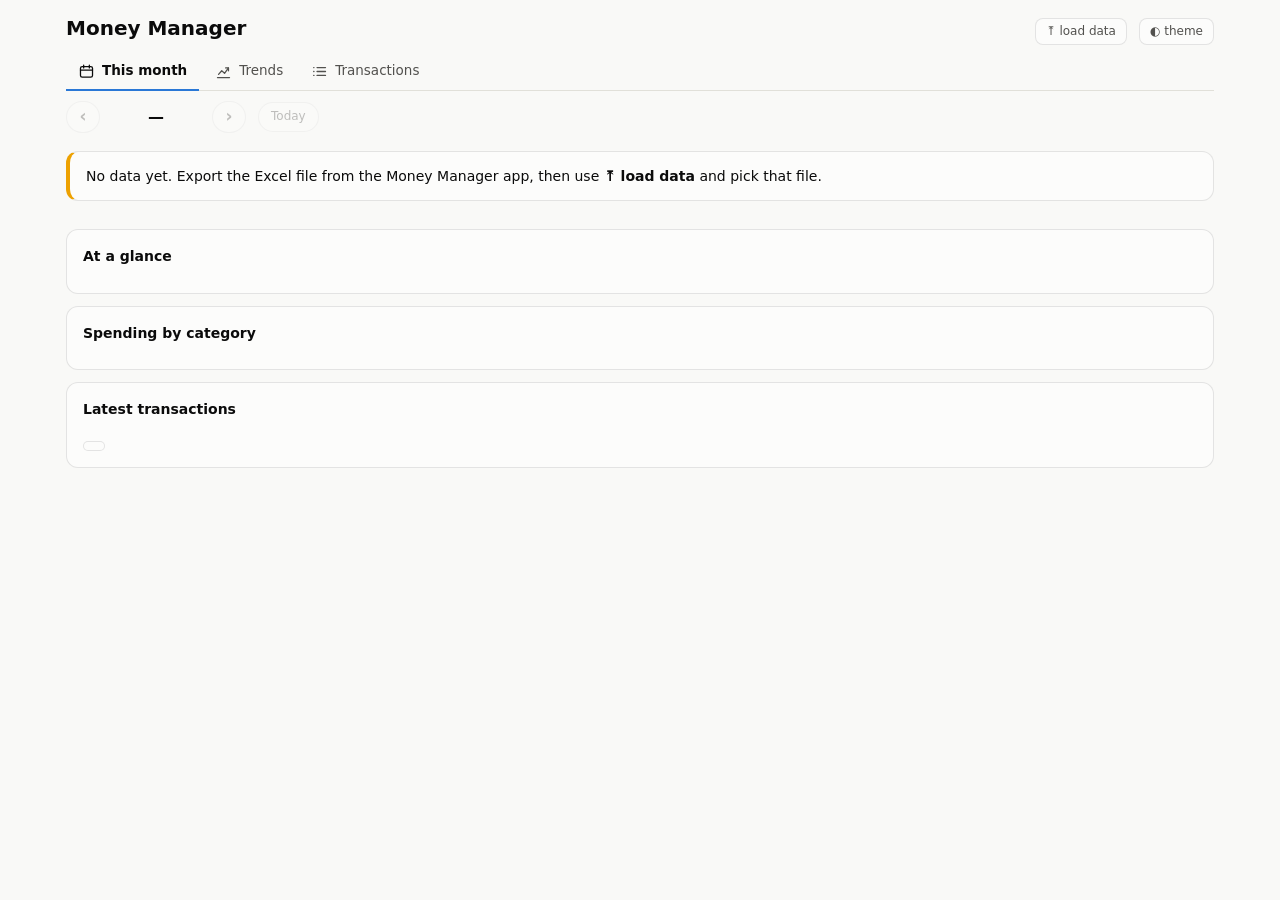
==== commit fba59cd5: "Split the dashboard into three tabs and make it work on phones Phase 3 of the monthly-review work.  " ====
--- a/index.html
+++ b/index.html
@@ -3,27 +3,20 @@
 
 <head>
   <meta charset="utf-8">
-  <meta name="viewport" content="width=device-width, initial-scale=1">
+  <meta name="viewport" content="width=device-width, initial-scale=1, viewport-fit=cover">
   <title>Money Manager — Income/Expense Dashboard</title>
+  <meta name="theme-color" content="#f9f9f7" media="(prefers-color-scheme: light)">
+  <meta name="theme-color" content="#0d0d0d" media="(prefers-color-scheme: dark)">
+  <meta name="mobile-web-app-capable" content="yes">
+  <meta name="apple-mobile-web-app-capable" content="yes">
+  <meta name="apple-mobile-web-app-title" content="Money">
+  <link rel="manifest" href="manifest.webmanifest">
+  <link rel="icon" href="icons/icon.svg" type="image/svg+xml">
+  <link rel="apple-touch-icon" href="icons/apple-touch-icon.png">
   <link rel="stylesheet" href="dashboard.css">
 </head>
 
 <body>
-  <nav class="sidenav" id="sidenav">
-    <a href="#kpis">Overview</a>
-    <a href="#sec-insights">This month</a>
-    <a href="#sec-cashflow">Cash flow</a>
-    <a href="#sec-categories">Categories</a>
-    <a href="#sec-expstack">Category stack</a>
-    <a href="#sec-yoy">Year over year</a>
-    <a href="#sec-income">Income sources</a>
-    <a href="#sec-trend">Category trend</a>
-    <a href="#sec-cumnet">Cumulative</a>
-    <a href="#sec-fixedvar">Fixed vs variable</a>
-    <a href="#sec-heatmap">Heatmap</a>
-    <a href="#sec-topexp">Top expenses</a>
-    <a href="#sec-tx">Transactions</a>
-  </nav>
   <div class="wrap">
     <div class="stickybar">
       <header class="top">
@@ -35,159 +28,211 @@
         <button class="hbtn" id="clearBtn" style="display:none"
           title="Discard the loaded file and go back to the data embedded in this page">✕ use embedded data</button>
         <button class="hbtn" id="themeBtn">◐ theme</button>
-        <input type="file" id="fileInput" accept=".xls,.xlsx,.html,.htm,.json" hidden>
+        <!-- no accept filter: phone file pickers grey out the app's .xls export when its MIME type is not the one they expect -->
+        <input type="file" id="fileInput" hidden>
       </header>
 
-      <div class="filters" id="filters"></div>
+      <nav class="tabs" id="tabs" role="tablist" aria-label="Views">
+        <button role="tab" data-tab="month" id="tabbtn-month" aria-controls="tab-month">
+          <svg viewBox="0 0 24 24" aria-hidden="true"><rect x="3.5" y="5" width="17" height="15" rx="2.5" /><path d="M3.5 10h17M8 3v4M16 3v4" /></svg>
+          <span>This month</span>
+        </button>
+        <button role="tab" data-tab="trends" id="tabbtn-trends" aria-controls="tab-trends">
+          <svg viewBox="0 0 24 24" aria-hidden="true"><path d="M3.5 20.5h17M5 16l4.5-5 4 3.5L19 7" /><path d="M15 7h4v4" /></svg>
+          <span>Trends</span>
+        </button>
+        <button role="tab" data-tab="tx" id="tabbtn-tx" aria-controls="tab-tx">
+          <svg viewBox="0 0 24 24" aria-hidden="true"><path d="M8.5 6.5h12M8.5 12h12M8.5 17.5h12" /><path d="M3.8 6.5h.4M3.8 12h.4M3.8 17.5h.4" /></svg>
+          <span>Transactions</span>
+        </button>
+      </nav>
+
+      <!-- This month: one calendar month at a time -->
+      <div class="monthbar" id="monthBar">
+        <button id="monthPrev" title="Previous month" aria-label="Previous month">‹</button>
+        <span id="monthLabel" aria-live="polite"></span>
+        <button id="monthNext" title="Next month" aria-label="Next month">›</button>
+        <button id="monthNow" class="hbtn" title="Jump to the current month">Today</button>
+      </div>
+      <!-- Trends + Transactions: one shared period -->
+      <div class="filters" id="filters" hidden></div>
     </div>
+
     <div class="banner" id="noData" style="display:none">
-      No data embedded yet. Open <b>PC Manager</b> in the Money Manager phone app, then run <code>export.ps1</code>.
+      No data yet. Export the Excel file from the Money Manager app, then use <b>⤒ load data</b> and pick that file.
     </div>
-
     <div class="banner warn" id="staleData" style="display:none"></div>
 
-    <div class="kpis" id="kpis"></div>
-
-    <div class="card" id="sec-insights">
-      <h2>This month at a glance</h2>
-      <p class="cap" id="insightsCap"></p>
-      <ul class="insights" id="insights"></ul>
-    </div>
-
-    <div class="card" id="sec-cashflow">
-      <h2>Cash flow</h2>
-      <p class="cap" id="cashflowCap"></p>
-      <div class="chartbox tall"><canvas id="cashflow"></canvas></div>
-    </div>
-
-    <div class="grid2">
-      <div class="card" id="sec-categories">
-        <h2>Where the money goes</h2>
-        <p class="cap" id="donutCap">Expense by category — click a slice to drill into subcategories</p>
-        <button class="backBtn" id="donutBack">← all categories</button>
-        <div class="chartbox"><canvas id="donut"></canvas></div>
-      </div>
-      <div class="card">
-        <h2>Top categories</h2>
-        <p class="cap">Largest expense categories in the selected period</p>
-        <div class="chartbox"><canvas id="topcat"></canvas></div>
-      </div>
-    </div>
-
-    <div class="card" id="sec-expstack">
-      <h2>Expenses by category over time</h2>
-      <p class="cap">Monthly expense stacked by category in the selected period</p>
-      <div class="chartbox tall"><canvas id="expstack"></canvas></div>
-    </div>
-
-    <div class="grid2">
-      <div class="card" id="sec-yoy">
-        <h2>Year over year</h2>
-        <p class="cap">Monthly expense by year (all data) — latest year highlighted</p>
-        <div class="chartbox"><canvas id="yoy"></canvas></div>
-      </div>
-      <div class="card" id="sec-income">
-        <h2>Income sources</h2>
-        <p class="cap">Monthly income by category in the selected period</p>
-        <div class="chartbox"><canvas id="incomesrc"></canvas></div>
-      </div>
-    </div>
-
-    <div class="grid2">
-      <div class="card" id="sec-trend">
-        <h2>Category trend</h2>
-        <p class="cap">Monthly spend for one category across all data — pick below or click a bar in “Top categories”
-        </p>
-        <select id="trendSel" class="hbtn" style="margin-bottom:8px"></select>
-        <div class="chartbox"><canvas id="cattrend"></canvas></div>
-      </div>
-      <div class="card">
-        <h2>Weekday pattern</h2>
-        <p class="cap">Average expense per day of week in the selected period</p>
-        <div class="chartbox"><canvas id="weekday"></canvas></div>
-      </div>
-    </div>
-
-    <div class="card" id="sec-cumnet">
-      <h2>Cumulative savings</h2>
-      <p class="cap">Running total of net (income − expense) per month in the selected period</p>
-      <div class="chartbox"><canvas id="cumnet"></canvas></div>
-    </div>
-
-    <div class="card" id="sec-fixedvar">
-      <h2>Fixed vs variable spending</h2>
-      <p class="cap">Categories with steady monthly amounts count as committed (fixed) spending</p>
-      <div id="fixedShare"></div>
-      <div class="fixedvar" id="fixedvar"></div>
-    </div>
-
-    <div class="card" id="sec-heatmap">
-      <h2>Daily spending heatmap</h2>
-      <p class="cap" id="hmCap"></p>
-      <div class="hm">
-        <div class="hmgrid" id="hmgrid"></div>
-      </div>
-      <div class="hmlegend" id="hmlegend"></div>
-    </div>
-
-    <div class="card" id="sec-topexp">
-      <h2>Top expenses</h2>
-      <p class="cap">Largest single transactions in the selected period — click a header to sort</p>
-      <div style="overflow-x:auto">
-        <table id="topTable">
-          <thead>
-            <tr>
-              <th data-k="date">Date</th>
-              <th data-k="category">Category</th>
-              <th data-k="subCategory">Subcategory</th>
-              <th data-k="content">Note</th>
-              <th class="num" data-k="amount">Amount</th>
-            </tr>
-          </thead>
-          <tbody></tbody>
-        </table>
-      </div>
-    </div>
-
-    <div class="card" id="sec-tx">
-      <h2>All transactions</h2>
-      <p class="cap">Search and filter every transaction in the selected period</p>
-      <div class="txcontrols">
-        <input type="search" id="txSearch" placeholder="Search note, category…">
-        <select id="txType" class="hbtn">
-          <option value="">All types</option>
-          <option>Expense</option>
-          <option>Income</option>
-        </select>
-        <select id="txCat" class="hbtn">
-          <option value="">All categories</option>
-        </select>
-        <span class="legendnote" id="txCount"></span>
-      </div>
-      <div style="overflow-x:auto">
-        <table id="txTable">
-          <thead>
-            <tr>
-              <th data-k="date">Date</th>
-              <th data-k="type">Type</th>
-              <th data-k="category">Category</th>
-              <th data-k="subCategory">Subcategory</th>
-              <th data-k="content">Note</th>
-              <th class="num" data-k="amount">Amount</th>
-            </tr>
-          </thead>
-          <tbody></tbody>
-        </table>
-      </div>
-      <div class="pager" id="txPager"></div>
-    </div>
+    <!-- ================= This month ================= -->
+    <section class="tabpanel" id="tab-month" role="tabpanel" aria-labelledby="tabbtn-month">
+      <div class="kpis" id="monthKpis"></div>
+
+      <div class="card" id="sec-insights">
+        <h2>At a glance</h2>
+        <p class="cap" id="insightsCap"></p>
+        <ul class="insights" id="insights"></ul>
+      </div>
+
+      <div class="card" id="sec-monthcats">
+        <h2>Spending by category</h2>
+        <p class="cap" id="monthCatsCap"></p>
+        <div class="catlist" id="monthCats"></div>
+      </div>
+
+      <div class="card" id="sec-monthtx">
+        <h2>Latest transactions</h2>
+        <p class="cap" id="monthTxCap"></p>
+        <ul class="txlist" id="monthTx"></ul>
+        <button class="hbtn" id="monthTxAll"></button>
+      </div>
+    </section>
+
+    <!-- ================= Trends ================= -->
+    <section class="tabpanel" id="tab-trends" role="tabpanel" aria-labelledby="tabbtn-trends" hidden>
+      <div class="kpis" id="kpis"></div>
+
+      <div class="card" id="sec-cashflow">
+        <h2>Cash flow</h2>
+        <p class="cap" id="cashflowCap"></p>
+        <div class="chartbox tall"><canvas id="cashflow"></canvas></div>
+      </div>
+
+      <div class="grid2">
+        <div class="card" id="sec-categories">
+          <h2>Where the money goes</h2>
+          <p class="cap" id="donutCap">Expense by category — click a slice to drill into subcategories</p>
+          <button class="backBtn" id="donutBack">← all categories</button>
+          <div class="chartbox"><canvas id="donut"></canvas></div>
+        </div>
+        <div class="card">
+          <h2>Top categories</h2>
+          <p class="cap">Largest expense categories in the selected period</p>
+          <div class="chartbox"><canvas id="topcat"></canvas></div>
+        </div>
+      </div>
+
+      <div class="card" id="sec-expstack">
+        <h2>Expenses by category over time</h2>
+        <p class="cap">Monthly expense stacked by category in the selected period</p>
+        <div class="chartbox tall"><canvas id="expstack"></canvas></div>
+      </div>
+
+      <div class="grid2">
+        <div class="card" id="sec-yoy">
+          <h2>Year over year</h2>
+          <p class="cap">Monthly expense by year (all data) — latest year highlighted</p>
+          <div class="chartbox"><canvas id="yoy"></canvas></div>
+        </div>
+        <div class="card" id="sec-income">
+          <h2>Income sources</h2>
+          <p class="cap">Monthly income by category in the selected period</p>
+          <div class="chartbox"><canvas id="incomesrc"></canvas></div>
+        </div>
+      </div>
+
+      <div class="grid2">
+        <div class="card" id="sec-trend">
+          <h2>Category trend</h2>
+          <p class="cap">Monthly spend for one category across all data — pick below or click a bar in “Top categories”
+          </p>
+          <select id="trendSel" class="hbtn" style="margin-bottom:8px"></select>
+          <div class="chartbox"><canvas id="cattrend"></canvas></div>
+        </div>
+        <div class="card">
+          <h2>Weekday pattern</h2>
+          <p class="cap">Average expense per day of week in the selected period</p>
+          <div class="chartbox"><canvas id="weekday"></canvas></div>
+        </div>
+      </div>
+
+      <div class="card" id="sec-cumnet">
+        <h2>Cumulative savings</h2>
+        <p class="cap">Running total of net (income − expense) per month in the selected period</p>
+        <div class="chartbox"><canvas id="cumnet"></canvas></div>
+      </div>
+
+      <div class="card" id="sec-fixedvar">
+        <h2>Fixed vs variable spending</h2>
+        <p class="cap">Categories with steady monthly amounts count as committed (fixed) spending</p>
+        <div id="fixedShare"></div>
+        <div class="fixedvar" id="fixedvar"></div>
+      </div>
+
+      <div class="card" id="sec-heatmap">
+        <h2>Daily spending heatmap</h2>
+        <p class="cap" id="hmCap"></p>
+        <div class="hm">
+          <div class="hmgrid" id="hmgrid"></div>
+        </div>
+        <div class="hmlegend" id="hmlegend"></div>
+      </div>
+
+      <div class="card" id="sec-topexp">
+        <h2>Top expenses</h2>
+        <p class="cap">Largest single transactions in the selected period — click a header to sort</p>
+        <div style="overflow-x:auto">
+          <table id="topTable">
+            <thead>
+              <tr>
+                <th data-k="date">Date</th>
+                <th data-k="category">Category</th>
+                <th data-k="subCategory">Subcategory</th>
+                <th data-k="content">Note</th>
+                <th class="num" data-k="amount">Amount</th>
+              </tr>
+            </thead>
+            <tbody></tbody>
+          </table>
+        </div>
+      </div>
+    </section>
+
+    <!-- ================= Transactions ================= -->
+    <section class="tabpanel" id="tab-tx" role="tabpanel" aria-labelledby="tabbtn-tx" hidden>
+      <div class="card" id="sec-tx">
+        <h2>All transactions</h2>
+        <p class="cap">Search and filter every transaction in the selected period</p>
+        <div class="txcontrols">
+          <input type="search" id="txSearch" placeholder="Search note, category…">
+          <select id="txType" class="hbtn">
+            <option value="">All types</option>
+            <option>Expense</option>
+            <option>Income</option>
+          </select>
+          <select id="txCat" class="hbtn">
+            <option value="">All categories</option>
+          </select>
+          <span class="legendnote" id="txCount"></span>
+        </div>
+        <div style="overflow-x:auto">
+          <table id="txTable">
+            <thead>
+              <tr>
+                <th data-k="date">Date</th>
+                <th data-k="type">Type</th>
+                <th data-k="category">Category</th>
+                <th data-k="subCategory">Subcategory</th>
+                <th data-k="content">Note</th>
+                <th class="num" data-k="amount">Amount</th>
+              </tr>
+            </thead>
+            <tbody></tbody>
+          </table>
+        </div>
+        <div class="pager" id="txPager"></div>
+      </div>
+    </section>
   </div>
 
   <script src="lib/chart.min.js"></script>
   <script src="data/data.js"></script>
   <script src="js/parse.js"></script>
   <script src="js/calc.js"></script>
+  <script src="js/ui.js"></script>
+  <script src="js/tab-month.js"></script>
+  <script src="js/tab-trends.js"></script>
+  <script src="js/tab-tx.js"></script>
   <script src="js/app.js"></script>
 </body>
 
-</html>+</html>
--- a/dashboard.css
+++ b/dashboard.css
@@ -197,59 +197,10 @@
       cursor: default;
     }
 
-    .sidenav {
-      position: fixed;
-      left: 12px;
-      top: 120px;
-      width: 150px;
-      display: none;
-      flex-direction: column;
-      gap: 2px;
-      z-index: 25;
-    }
-
-    @media (min-width: 1520px) {
-      .sidenav {
-        display: flex;
-      }
-    }
-
-    /* mid-width screens: show the nav and shift content right of it */
-    @media (min-width: 1240px) and (max-width: 1519.98px) {
-      .sidenav {
-        display: flex;
-        width: 136px;
-      }
-
-      .wrap {
-        margin: 0 auto 0 164px;
-      }
-    }
-
-    .sidenav a {
-      color: var(--ink2);
-      text-decoration: none;
-      font-size: 12.5px;
-      padding: 5px 10px;
-      border-radius: 8px;
-      border-left: 2px solid transparent;
-    }
-
-    .sidenav a:hover {
-      background: var(--surface);
-    }
-
-    .sidenav a.active {
-      color: var(--ink);
-      font-weight: 600;
-      border-left-color: var(--net);
-      background: var(--surface);
-    }
-
     .card,
     .kpis,
     .grid2 {
-      scroll-margin-top: 130px;
+      scroll-margin-top: 170px;
     }
 
     .pager .pinfo {
@@ -568,34 +519,386 @@
       padding: 5px 8px;
     }
 
-    /* month stepper: ‹ Nov 2026 › */
-    .filters .stepper {
+    .banner.warn {
+      border-left-color: var(--bad);
+    }
+
+    [hidden] {
+      display: none !important;
+    }
+
+    /* ---- tabs: a row under the header on wide screens, a bottom bar on phones ---- */
+    .tabs {
+      display: flex;
+      gap: 4px;
+      margin-top: 8px;
+      border-bottom: 1px solid var(--grid);
+    }
+
+    .tabs button {
       display: inline-flex;
       align-items: center;
-      gap: 2px;
-      margin-right: 6px;
-    }
-
-    .filters .stepper button {
-      padding: 5px 11px;
+      gap: 7px;
+      border: 0;
+      border-bottom: 2px solid transparent;
+      margin-bottom: -1px;
+      background: none;
+      color: var(--ink2);
+      padding: 8px 12px;
+      cursor: pointer;
+      font: inherit;
+      font-size: 13.5px;
+    }
+
+    .tabs button svg {
+      width: 17px;
+      height: 17px;
+      fill: none;
+      stroke: currentColor;
+      stroke-width: 1.8;
+      stroke-linecap: round;
+      stroke-linejoin: round;
+    }
+
+    .tabs button:hover {
+      color: var(--ink);
+    }
+
+    .tabs button.active {
+      color: var(--ink);
+      font-weight: 650;
+      border-bottom-color: var(--net);
+    }
+
+    .tabs button:focus-visible,
+    .monthbar button:focus-visible,
+    .catrow:focus-visible {
+      outline: 2px solid var(--net);
+      outline-offset: 2px;
+    }
+
+    .stickybar {
+      border-bottom: 0;
+      padding-bottom: 8px;
+    }
+
+    /* ---- This month: month stepper ---- */
+    .monthbar {
+      display: flex;
+      align-items: center;
+      gap: 4px;
+      margin-top: 10px;
+    }
+
+    .monthbar button:not(.hbtn) {
+      border: 1px solid var(--border);
+      background: var(--surface);
+      color: var(--ink2);
+      border-radius: 999px;
+      width: 34px;
+      height: 32px;
+      cursor: pointer;
+      font: inherit;
+      font-size: 17px;
       font-weight: 700;
-      line-height: 1.2;
-    }
-
-    .filters .stepper button:disabled {
+      line-height: 1;
+    }
+
+    .monthbar button:disabled {
       opacity: .35;
       cursor: default;
     }
 
+    .monthbar .hbtn {
+      margin-left: 8px;
+      border-radius: 999px;
+      padding: 5px 12px;
+    }
+
     #monthLabel {
-      min-width: 86px;
+      min-width: 104px;
       text-align: center;
-      font-size: 13.5px;
+      font-size: 16px;
       font-weight: 650;
       color: var(--ink);
       font-variant-numeric: tabular-nums;
     }
 
-    .banner.warn {
-      border-left-color: var(--bad);
-    }
+    /* ---- This month: category rows ---- */
+    .catlist {
+      display: flex;
+      flex-direction: column;
+    }
+
+    .catrow {
+      display: grid;
+      grid-template-columns: 1fr auto 44px;
+      align-items: baseline;
+      column-gap: 10px;
+      row-gap: 5px;
+      padding: 9px 4px;
+      border: 0;
+      border-bottom: 1px solid var(--grid);
+      background: none;
+      color: var(--ink);
+      font: inherit;
+      font-size: 13.5px;
+      text-align: left;
+      cursor: pointer;
+      border-radius: 6px;
+    }
+
+    .catrow:last-child {
+      border-bottom: 0;
+    }
+
+    .catrow:hover {
+      background: color-mix(in srgb, var(--ink) 4%, transparent);
+    }
+
+    .catrow .name {
+      min-width: 0;
+      overflow: hidden;
+      text-overflow: ellipsis;
+      white-space: nowrap;
+    }
+
+    .catrow .dot {
+      display: inline-block;
+      width: 9px;
+      height: 9px;
+      border-radius: 50%;
+      margin-right: 8px;
+    }
+
+    .catrow .amt {
+      font-variant-numeric: tabular-nums;
+      font-weight: 600;
+    }
+
+    .catrow .pct {
+      color: var(--muted);
+      font-size: 12px;
+      text-align: right;
+      font-variant-numeric: tabular-nums;
+    }
+
+    .catrow .bar {
+      grid-column: 1 / -1;
+      height: 6px;
+      border-radius: 3px;
+      background: var(--grid);
+      overflow: hidden;
+    }
+
+    .catrow .bar i {
+      display: block;
+      height: 100%;
+      border-radius: 3px;
+    }
+
+    /* ---- This month: latest transactions ---- */
+    .txlist {
+      list-style: none;
+      margin: 0 0 12px;
+      padding: 0;
+    }
+
+    .txlist li {
+      display: grid;
+      grid-template-columns: 54px 1fr auto;
+      gap: 10px;
+      align-items: baseline;
+      padding: 8px 0;
+      border-bottom: 1px solid var(--grid);
+      font-size: 13.5px;
+    }
+
+    .txlist .d {
+      color: var(--muted);
+      font-size: 12px;
+      white-space: nowrap;
+    }
+
+    .txlist .what {
+      min-width: 0;
+    }
+
+    .txlist .what b {
+      font-weight: 600;
+    }
+
+    .txlist .what small {
+      display: block;
+      color: var(--muted);
+      font-size: 12px;
+      overflow: hidden;
+      text-overflow: ellipsis;
+      white-space: nowrap;
+    }
+
+    .txlist .amt {
+      font-variant-numeric: tabular-nums;
+      white-space: nowrap;
+    }
+
+    .txlist .amt.inc {
+      color: var(--good);
+    }
+
+    /* ---- phones ---- */
+    @media (max-width: 720px) {
+      body {
+        /* room for the bottom tab bar */
+        padding-bottom: calc(62px + env(safe-area-inset-bottom, 0px));
+      }
+
+      .wrap {
+        padding: 0 12px 24px;
+      }
+
+      .stickybar {
+        padding: 10px 0 8px;
+      }
+
+      header.top {
+        gap: 8px;
+        margin-bottom: 0;
+        align-items: center;
+      }
+
+      header.top h1 {
+        font-size: 17px;
+      }
+
+      /* the long data-source label moves to its own line */
+      header.top .sub {
+        order: 5;
+        flex-basis: 100%;
+        font-size: 11px;
+        overflow: hidden;
+        text-overflow: ellipsis;
+        white-space: nowrap;
+      }
+
+      .hbtn {
+        padding: 7px 10px;
+      }
+
+      .tabs {
+        position: fixed;
+        left: 0;
+        right: 0;
+        bottom: 0;
+        z-index: 40;
+        margin: 0;
+        gap: 0;
+        background: var(--surface);
+        border-top: 1px solid var(--grid);
+        border-bottom: 0;
+        padding-bottom: env(safe-area-inset-bottom, 0px);
+      }
+
+      .tabs button {
+        flex: 1;
+        flex-direction: column;
+        gap: 3px;
+        margin: 0;
+        padding: 9px 4px 8px;
+        border-bottom: 0;
+        border-top: 2px solid transparent;
+        font-size: 11.5px;
+      }
+
+      .tabs button.active {
+        border-top-color: var(--net);
+        color: var(--net);
+      }
+
+      .tabs button svg {
+        width: 21px;
+        height: 21px;
+      }
+
+      .monthbar {
+        margin-top: 8px;
+      }
+
+      .monthbar button:not(.hbtn) {
+        width: 42px;
+        height: 38px;
+      }
+
+      #monthLabel {
+        flex: 1;
+      }
+
+      /* one swipeable row instead of three wrapped ones */
+      .filters {
+        flex-wrap: nowrap;
+        overflow-x: auto;
+        margin-top: 8px;
+        padding-bottom: 4px;
+        scrollbar-width: none;
+      }
+
+      .filters::-webkit-scrollbar {
+        display: none;
+      }
+
+      .filters>* {
+        flex: none;
+      }
+
+      .filters button,
+      .filters select,
+      .filters input[type="date"] {
+        padding: 7px 12px;
+        font-size: 13px;
+      }
+
+      .kpis {
+        grid-template-columns: 1fr 1fr;
+        gap: 8px;
+        margin-bottom: 10px;
+      }
+
+      .kpi {
+        padding: 11px 12px;
+      }
+
+      .kpi .val {
+        font-size: 20px;
+      }
+
+      .kpi:last-child:nth-child(odd) {
+        grid-column: 1 / -1;
+      }
+
+      .card {
+        padding: 13px 12px;
+        margin-bottom: 10px;
+      }
+
+      .card .chartbox,
+      .card .chartbox.tall {
+        height: 260px;
+      }
+
+      th,
+      td {
+        padding: 7px 6px;
+        font-size: 12.5px;
+      }
+
+      /* below 16px iOS zooms the page when the field gets focus */
+      .txcontrols input[type="search"] {
+        flex-basis: 100%;
+        padding: 8px 10px;
+        font-size: 16px;
+      }
+
+      .pager button {
+        padding: 7px 12px;
+      }
+    }
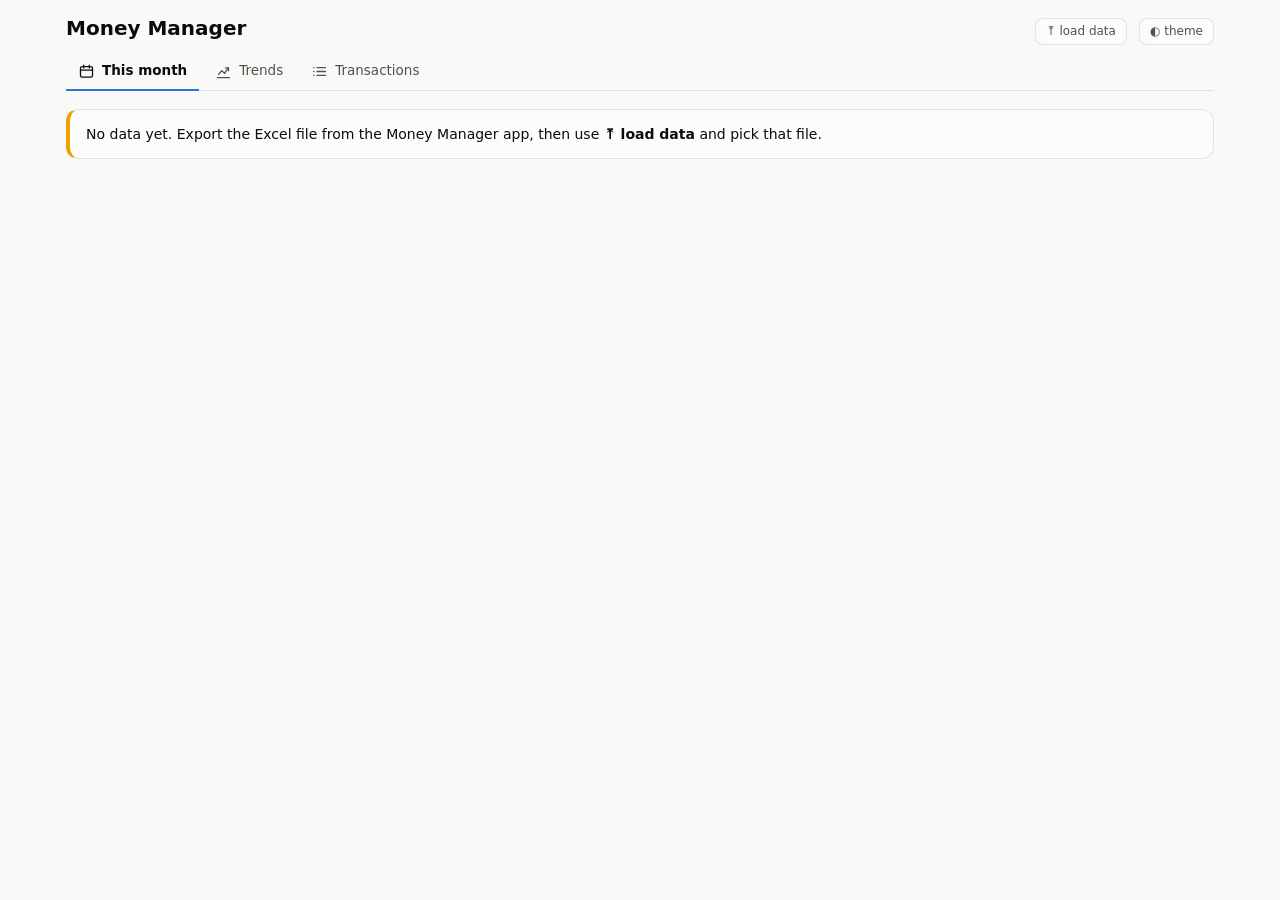
==== commit d32ca2aa: "Add budgets and a budget-aware This-month tab Phase 4 of the monthly-review work.  - Budget: one mon" ====
--- a/index.html
+++ b/index.html
@@ -67,16 +67,42 @@
     <section class="tabpanel" id="tab-month" role="tabpanel" aria-labelledby="tabbtn-month">
       <div class="kpis" id="monthKpis"></div>
 
+      <div class="card" id="sec-budget">
+        <div class="cardhead">
+          <h2>Budget</h2>
+          <button class="hbtn" id="budgetEdit">Edit budget</button>
+        </div>
+        <div id="budgetBody"></div>
+      </div>
+
+      <div class="card" id="sec-pace">
+        <h2>Spending so far</h2>
+        <p class="cap" id="paceCap"></p>
+        <div class="chartbox"><canvas id="pace"></canvas></div>
+      </div>
+
+      <div class="card" id="sec-monthcats">
+        <h2>Spending by category</h2>
+        <p class="cap" id="monthCatsCap"></p>
+        <div class="catlist" id="monthCats"></div>
+      </div>
+
+      <div class="card" id="sec-upcoming" hidden>
+        <h2>Coming up</h2>
+        <p class="cap" id="upcomingCap"></p>
+        <ul class="txlist" id="upcoming"></ul>
+      </div>
+
       <div class="card" id="sec-insights">
         <h2>At a glance</h2>
         <p class="cap" id="insightsCap"></p>
         <ul class="insights" id="insights"></ul>
       </div>
 
-      <div class="card" id="sec-monthcats">
-        <h2>Spending by category</h2>
-        <p class="cap" id="monthCatsCap"></p>
-        <div class="catlist" id="monthCats"></div>
+      <div class="card" id="sec-history">
+        <h2>Last 12 months</h2>
+        <p class="cap" id="historyCap"></p>
+        <div class="history" id="history"></div>
       </div>
 
       <div class="card" id="sec-monthtx">
@@ -224,11 +250,38 @@
     </section>
   </div>
 
+  <dialog class="dlg" id="budgetDialog" aria-labelledby="budgetTitle">
+    <form id="budgetForm">
+      <h2 id="budgetTitle">Monthly budget</h2>
+      <p class="cap">One budget, used for every month. Leave a field empty to not track it. It is saved in this browser
+        only — use Export and Import to copy it to another device.</p>
+      <label class="brow total"><span>Total per month</span><input type="number" inputmode="numeric" min="0" step="1"
+          id="budgetTotal"></label>
+      <p class="cap" id="budgetHint"></p>
+      <div class="dlgtools">
+        <button type="button" class="hbtn" id="budgetSuggest"
+          title="Fill every field with the median month of the last 6 months">Use suggested amounts</button>
+        <button type="button" class="hbtn" id="budgetClear">Clear all</button>
+      </div>
+      <div class="bcats" id="budgetCats"></div>
+      <div class="dlgfoot">
+        <button type="button" class="hbtn" id="budgetExport">Export</button>
+        <button type="button" class="hbtn" id="budgetImport">Import</button>
+        <span class="spacer"></span>
+        <button type="button" class="hbtn" id="budgetCancel">Cancel</button>
+        <button type="submit" class="hbtn primary" id="budgetSave">Save</button>
+      </div>
+      <input type="file" id="budgetFile" hidden>
+    </form>
+  </dialog>
+
   <script src="lib/chart.min.js"></script>
   <script src="data/data.js"></script>
   <script src="js/parse.js"></script>
   <script src="js/calc.js"></script>
+  <script src="js/budget.js"></script>
   <script src="js/ui.js"></script>
+  <script src="js/budget-ui.js"></script>
   <script src="js/tab-month.js"></script>
   <script src="js/tab-trends.js"></script>
   <script src="js/tab-tx.js"></script>
--- a/dashboard.css
+++ b/dashboard.css
@@ -902,3 +902,414 @@
         padding: 7px 12px;
       }
     }
+
+    /* ---- This month: budget ---- */
+    :root {
+      --warn: #946300;
+    }
+
+    @media (prefers-color-scheme: dark) {
+      :root:where(:not([data-theme="light"])) {
+        --warn: #e3a52b;
+      }
+    }
+
+    :root[data-theme="dark"] {
+      --warn: #e3a52b;
+    }
+
+    .cardhead {
+      display: flex;
+      align-items: center;
+      justify-content: space-between;
+      gap: 10px;
+      margin-bottom: 8px;
+    }
+
+    .cardhead h2 {
+      margin: 0;
+    }
+
+    .goodtxt {
+      color: var(--good);
+    }
+
+    .badtxt {
+      color: var(--bad);
+    }
+
+    .bnote {
+      margin: 0;
+      color: var(--ink2);
+      font-size: 13.5px;
+    }
+
+    .bhead {
+      display: flex;
+      align-items: baseline;
+      justify-content: space-between;
+      gap: 10px;
+      flex-wrap: wrap;
+    }
+
+    .bnum {
+      color: var(--ink2);
+      font-size: 14px;
+      font-variant-numeric: tabular-nums;
+    }
+
+    .bnum b {
+      color: var(--ink);
+      font-size: 26px;
+      font-weight: 650;
+      letter-spacing: -.01em;
+    }
+
+    .chip {
+      border-radius: 999px;
+      padding: 3px 10px;
+      font-size: 12px;
+      font-weight: 650;
+      white-space: nowrap;
+    }
+
+    .chip.ok {
+      color: var(--good);
+      background: color-mix(in srgb, var(--good) 14%, transparent);
+    }
+
+    .chip.ahead {
+      color: var(--warn);
+      background: color-mix(in srgb, var(--warn) 16%, transparent);
+    }
+
+    .chip.over {
+      color: var(--bad);
+      background: color-mix(in srgb, var(--bad) 14%, transparent);
+    }
+
+    /* progress bar with a tick at the usual level for this point of the month */
+    .bbar,
+    .catrow .bar {
+      position: relative;
+      background: var(--grid);
+    }
+
+    .bbar {
+      height: 14px;
+      border-radius: 7px;
+      margin: 10px 0 5px;
+    }
+
+    .bbar .fill {
+      display: block;
+      height: 100%;
+      border-radius: 7px;
+    }
+
+    .bbar.ok .fill,
+    .catrow.ok .bar .fill {
+      background: var(--good);
+    }
+
+    .bbar.ahead .fill,
+    .catrow.ahead .bar .fill {
+      background: var(--s3);
+    }
+
+    .bbar.over .fill,
+    .catrow.over .bar .fill {
+      background: var(--bad);
+    }
+
+    .bbar .mark,
+    .catrow .bar .mark {
+      position: absolute;
+      top: -3px;
+      bottom: -3px;
+      width: 2px;
+      height: auto;
+      margin-left: -1px;
+      background: var(--ink);
+      border-radius: 1px;
+    }
+
+    .bscale {
+      display: flex;
+      justify-content: space-between;
+      gap: 10px;
+      color: var(--muted);
+      font-size: 12px;
+      font-variant-numeric: tabular-nums;
+    }
+
+    .bfacts {
+      list-style: none;
+      margin: 10px 0 0;
+      padding: 0;
+    }
+
+    .bfacts li {
+      padding: 5px 0;
+      border-top: 1px solid var(--grid);
+      font-size: 13.5px;
+      color: var(--ink2);
+    }
+
+    .bfacts b {
+      color: var(--ink);
+      font-variant-numeric: tabular-nums;
+    }
+
+    .bfacts b.goodtxt {
+      color: var(--good);
+    }
+
+    .bfacts b.badtxt {
+      color: var(--bad);
+    }
+
+    /* category rows that have a budget */
+    .catrow .bar {
+      overflow: visible;
+    }
+
+    .catrow .bar .fill {
+      max-width: 100%;
+    }
+
+    .catrow .amt small {
+      color: var(--muted);
+      font-weight: 400;
+      font-size: 12px;
+    }
+
+    .catrow.over .pct {
+      color: var(--bad);
+      font-weight: 650;
+    }
+
+    .catrow.ahead .pct {
+      color: var(--warn);
+      font-weight: 650;
+    }
+
+    /* ---- This month: last 12 months ---- */
+    .hcols {
+      position: relative;
+      display: grid;
+      grid-template-columns: repeat(12, 1fr);
+      gap: 4px;
+      align-items: end;
+    }
+
+    .hline {
+      position: absolute;
+      left: 0;
+      right: 0;
+      /* `bottom` is set inline: bars are 96px tall and sit above a 22px label row */
+      border-top: 1.5px dashed var(--bad);
+      pointer-events: none;
+      z-index: 1;
+    }
+
+    .hcol {
+      display: flex;
+      flex-direction: column;
+      align-items: stretch;
+      gap: 0;
+      border: 0;
+      background: none;
+      color: var(--muted);
+      padding: 0;
+      cursor: pointer;
+      font: inherit;
+      font-size: 11px;
+      border-radius: 6px;
+    }
+
+    .hcol .hbar {
+      display: flex;
+      align-items: flex-end;
+      height: 96px;
+      border-radius: 5px;
+    }
+
+    .hcol .hbar i {
+      display: block;
+      width: 100%;
+      min-height: 2px;
+      border-radius: 4px 4px 0 0;
+      background: var(--axis);
+    }
+
+    .hcol.ok .hbar i {
+      background: var(--good);
+    }
+
+    .hcol.over .hbar i {
+      background: var(--bad);
+    }
+
+    .hcol.partial .hbar i {
+      opacity: .55;
+    }
+
+    .hcol .hlbl {
+      height: 22px;
+      line-height: 22px;
+      text-align: center;
+    }
+
+    .hcol:hover .hbar {
+      background: color-mix(in srgb, var(--ink) 5%, transparent);
+    }
+
+    .hcol.sel .hlbl {
+      color: var(--ink);
+      font-weight: 700;
+    }
+
+    .hcol.sel .hbar {
+      background: color-mix(in srgb, var(--net) 14%, transparent);
+    }
+
+    .hcol:focus-visible {
+      outline: 2px solid var(--net);
+      outline-offset: 2px;
+    }
+
+    /* ---- budget dialog ---- */
+    .dlg {
+      width: min(520px, calc(100vw - 24px));
+      max-height: calc(100dvh - 24px);
+      padding: 0;
+      border: 1px solid var(--border);
+      border-radius: 14px;
+      background: var(--surface);
+      color: var(--ink);
+    }
+
+    .dlg::backdrop {
+      background: rgba(0, 0, 0, .45);
+    }
+
+    .dlg form {
+      display: flex;
+      flex-direction: column;
+      max-height: calc(100dvh - 26px);
+      padding: 18px 18px 14px;
+    }
+
+    .dlg h2 {
+      font-size: 16px;
+      margin: 0 0 4px;
+    }
+
+    .dlg .cap {
+      color: var(--muted);
+      font-size: 12px;
+      margin: 0 0 10px;
+    }
+
+    .brow {
+      display: grid;
+      grid-template-columns: 1fr 150px;
+      align-items: center;
+      gap: 10px;
+      padding: 5px 0;
+      font-size: 13.5px;
+    }
+
+    .brow span {
+      min-width: 0;
+      overflow: hidden;
+      text-overflow: ellipsis;
+      white-space: nowrap;
+    }
+
+    .brow.total {
+      font-weight: 650;
+      margin-bottom: 4px;
+    }
+
+    .brow input {
+      width: 100%;
+      border: 1px solid var(--border);
+      background: var(--page);
+      color: var(--ink);
+      border-radius: 8px;
+      padding: 7px 9px;
+      font: inherit;
+      font-size: 16px; /* below 16px iOS zooms the page when the field gets focus */
+      text-align: right;
+      font-variant-numeric: tabular-nums;
+    }
+
+    .brow input::placeholder {
+      font-size: 12px;
+      color: var(--muted);
+    }
+
+    .dlgtools {
+      display: flex;
+      gap: 8px;
+      flex-wrap: wrap;
+      margin-bottom: 8px;
+    }
+
+    .bcats {
+      overflow-y: auto;
+      border-top: 1px solid var(--grid);
+      border-bottom: 1px solid var(--grid);
+      padding: 4px 2px;
+      min-height: 80px;
+    }
+
+    .dlgfoot {
+      display: flex;
+      gap: 8px;
+      align-items: center;
+      padding-top: 12px;
+    }
+
+    .dlgfoot .spacer {
+      flex: 1;
+    }
+
+    .hbtn.primary {
+      background: var(--net);
+      border-color: var(--net);
+      color: #fff;
+      font-weight: 650;
+    }
+
+    .hbtn:disabled {
+      opacity: .45;
+      cursor: default;
+    }
+
+    @media (max-width: 720px) {
+      .bnum b {
+        font-size: 22px;
+      }
+
+      .brow {
+        grid-template-columns: 1fr 128px;
+      }
+
+      .hcols {
+        gap: 2px;
+      }
+
+      .hcol {
+        font-size: 10px;
+      }
+    }
+
+    /* nothing loaded yet: only the header and the "load data" hint are useful */
+    body.nodata .tabpanel,
+    body.nodata .monthbar,
+    body.nodata .filters {
+      display: none;
+    }
